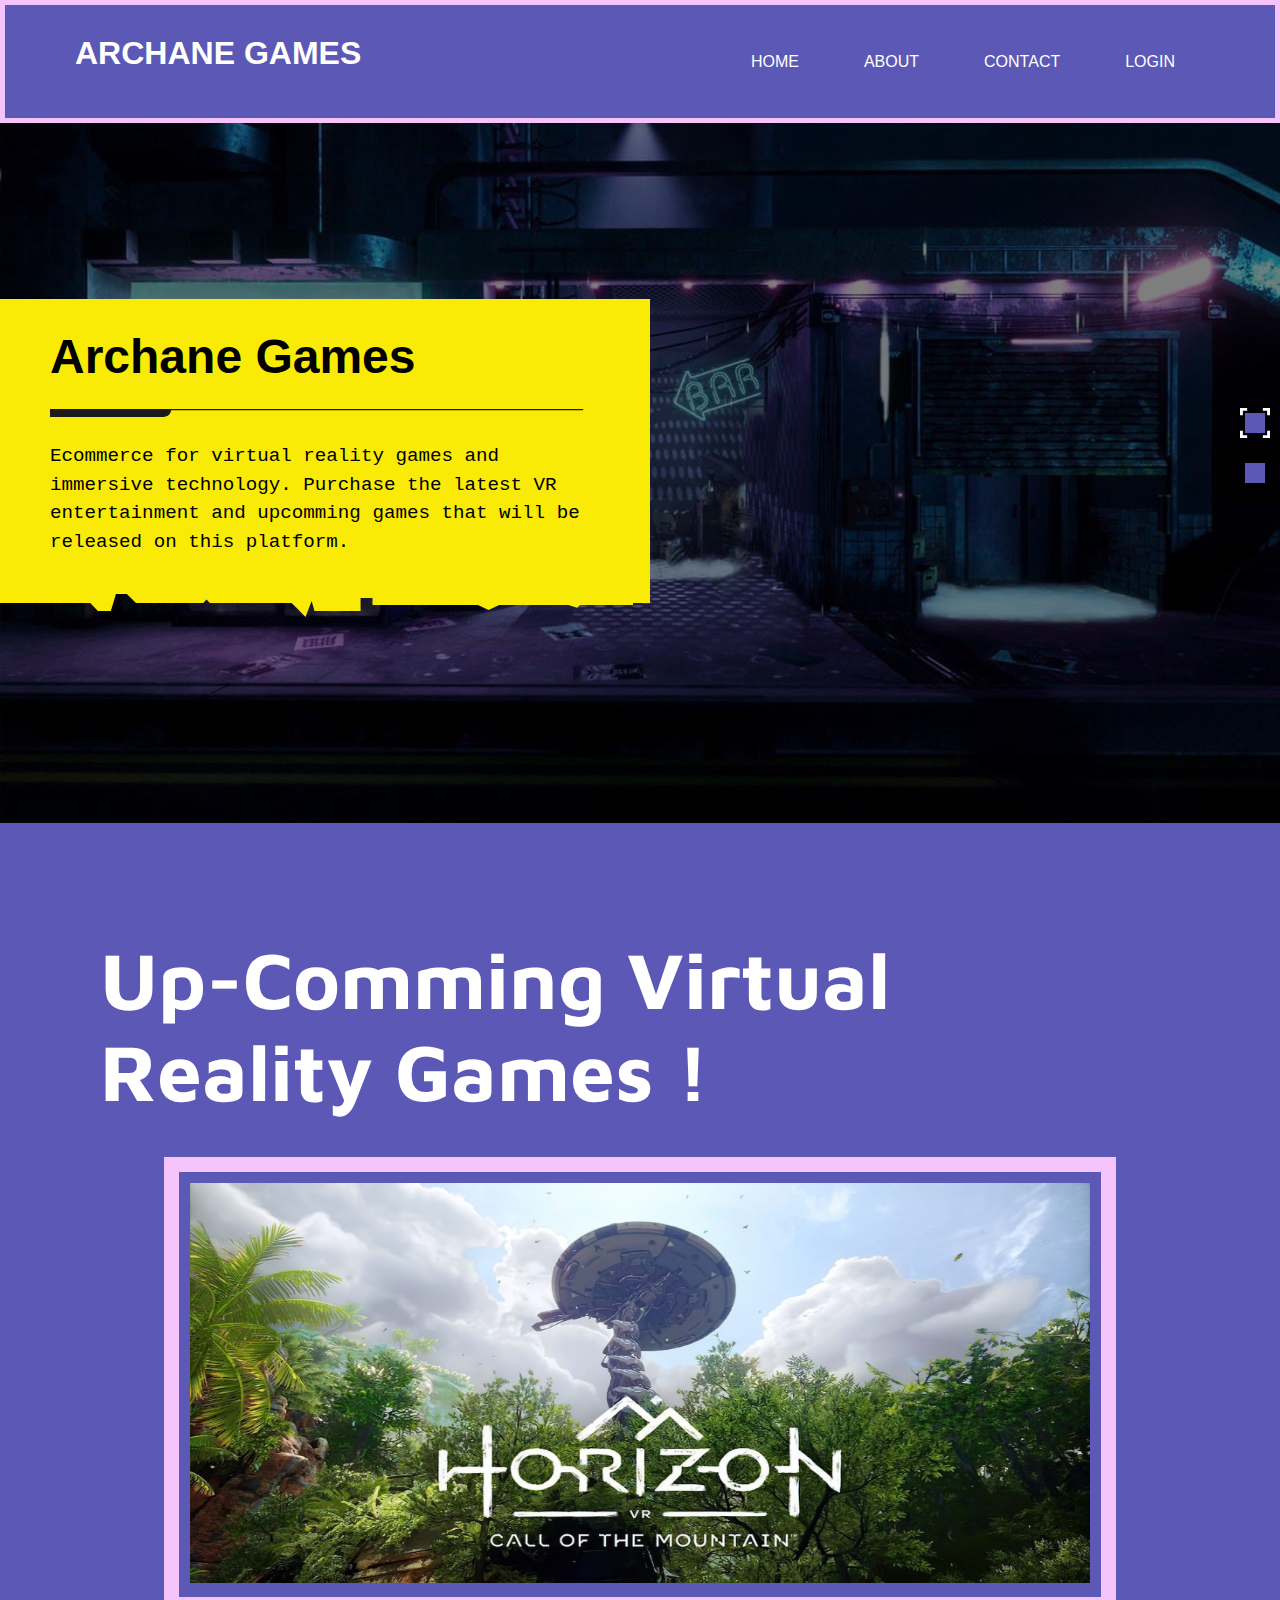
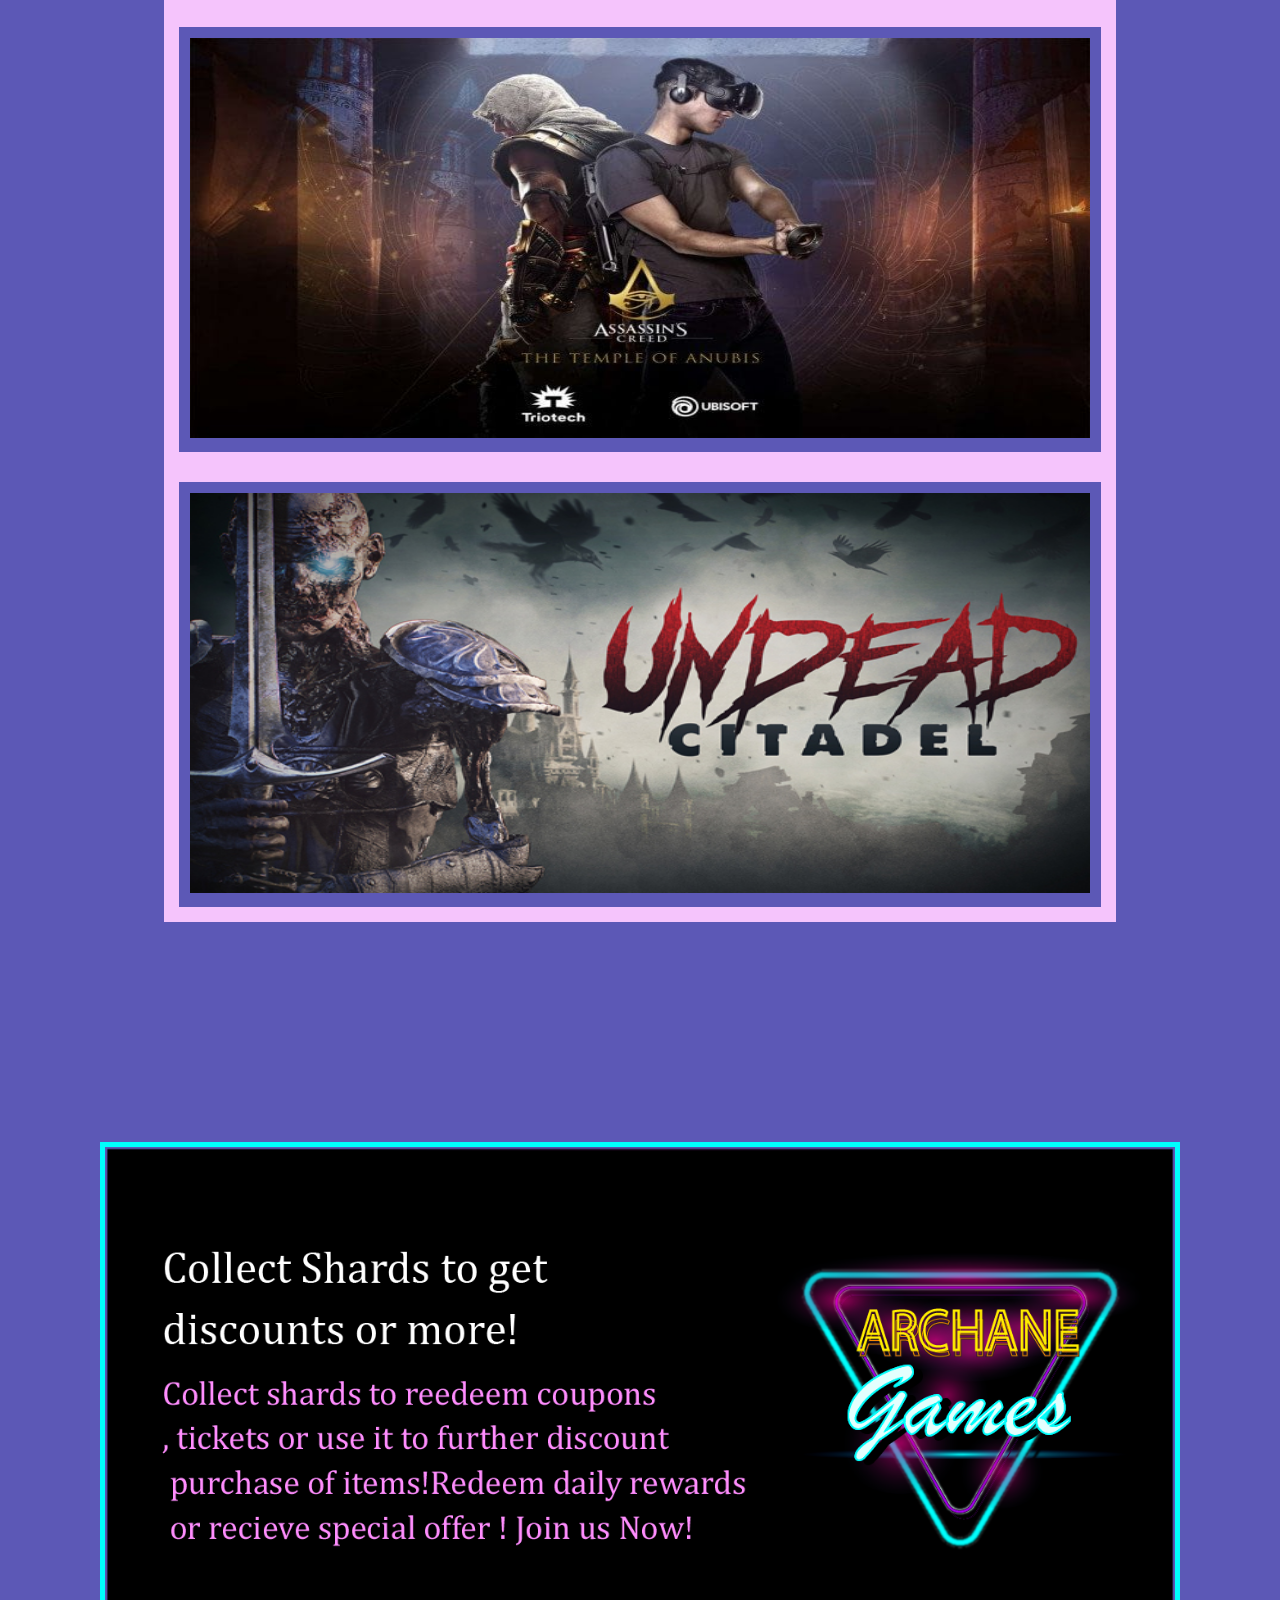
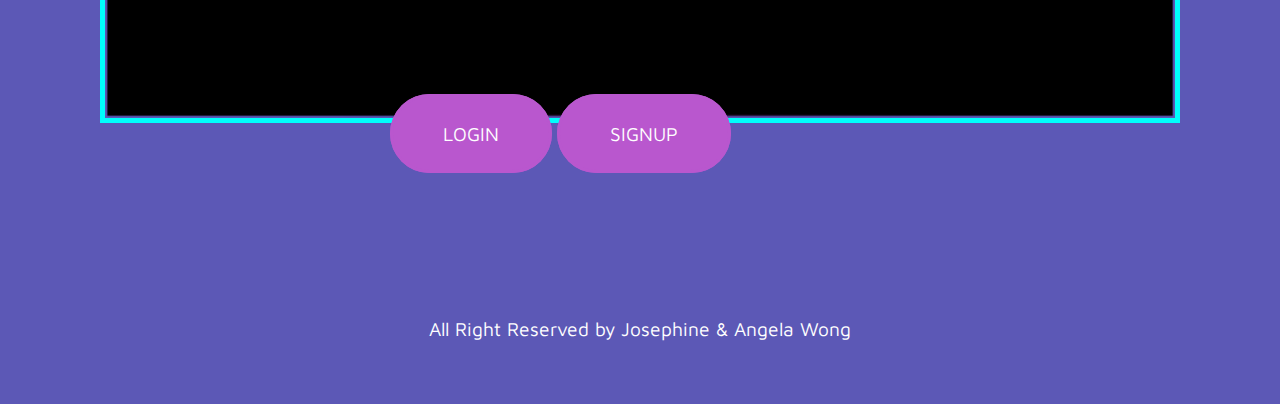
==== index.html @ 35a77e2e "rename contact" ====
<!DOCTYPE html>
<html lang="en">

<head>
    <meta charset="UTF-8">
    <meta name="viewport" content="width=device-width, initial-scale=1.0">
    <meta http-equiv="X-UA-Compatible" content="ie=edge">
    <title>Cyberpunk 2077 Slider</title>
    <link rel="stylesheet" href="style.css">
    <link href="https://fonts.googleapis.com/css2?family=Maven+Pro:wght@400;600&display=swap" rel="stylesheet">
    <link rel="preconnect" href="https://fonts.googleapis.com">
    <link rel="preconnect" href="https://fonts.gstatic.com" crossorigin>
    <link href="https://fonts.googleapis.com/css2?family=Anton&family=Bebas+Neue&display=swap" rel="stylesheet">

</head>

<header>
    <h2 class="text" data-text="Archane Games"><a href="#Home" ></a>Archane Games</h2>
    <nav>
        <ul>
            <li>
                <a href="index.html">Home</a>
            </li>
            <li>
                <a href="#cyberSlider">About</a>
            </li>
            <li>
                <a href="contact.html">Contact</a>
            </li>
            <li>
                <a href="Login.html">Login</a>
            </li>
            </ul>
    </nav>

</header>
<body>

    <main>

        <div id="cyberSlider" class="cyber-slider">
            <ul class="cyber-slider__wrapper">

                <li data-slideid="1" class="cyber-slider__slide active ">
                    <span class="cyber-slider__imgwrap">
                        <img class="slide-image" src="slide-1.jpg" style = "opacity:1;" alt="Slide 1">
                        <span class="glitch-area">

                        </span>
                    </span>

                    <div class="cyber-slider__content">
                        <!-- class glitching -->
                        <div class="cyber-slider__slidetext">
                        
                            <h3 class="heading-lg">Archane Games</h3>
                            
                            <p style = "font-family: 'VT323', monospace; ">Ecommerce for virtual reality games and immersive technology. Purchase the latest VR entertainment and upcomming games that will be released on this platform. </p>

                                



                        </div>
                    </div>
                </li>

                <li data-slideid="2" class="cyber-slider__slide ">
                    <span class="cyber-slider__imgwrap">
                        <img class="slide-image" src="slide-1.jpg" alt="Slide 2">
                        <span class="glitch-area">

                        </span>
                    </span>

                    <div class="cyber-slider__content">
                        <!-- class glitching -->
                        <div class="cyber-slider__slidetext">
                            <h3 class="heading-lg">Join Our Discord!</h3>
                            <p>Get the latest News from our  
                                Discord Channel! Win Vouchers,
                                Shards, Games or Prizes! 
                                Hurry up! First 100 Users to join 
                                our discord get 50 % off their
                                first purchase of  any VR Game!
                                https://discord.gg/GnZyR79a
                                </p>
                        </div>
                    </div>
                </li>


                    <div class="cyber-slider__content">
                        <!-- class glitching -->
                        <div class="cyber-slider__slidetext">
                            <h3 class="heading-lg">Slide 3</h3>
                            <p>Enter the massive open world of Night City, a place that sets new standards in terms of
                                visuals, complexity and depth.</p>
                        </div>
                    </div>
                </li>

            </ul>
            <ul class="cyber-slider__controls">
                <li data-slide="1" class="current"><a href="#" style="color: white"><span class="sr-only">Slide 1</span></a></li>
                <li data-slide="2"class="current2"><a href="#" style="color: white"  style="text-decoration: none;"><span class="sr-only">Slide 2</span></a></li>
            </ul>
        </div>




<section class="gallery-area" id="Gallery">

    <h3 class="section-title">Up-Comming Virtual Reality Games !</h3>
		<div class="flex-item">
			<div class="flex-img"> 
				<img src= "horizon.jpg" alt="">
      </div>
		</div>
    <div class="flex-item">
       <div class="flex-img">
        <img src= "creed.jpg" alt="">
		</div>
    </div>
    <div class="flex-item">
       <div class="flex-img">
        <img src= "undead.jpg" alt="">
      </div>
		</div>
</section>

<section class = "lpromo" id ="promo">
    <img src="Archane.png" alt="landscape">
    <div class="buttons">
    <div class="action_btn">
    <a class = "btn" href="Login.html">Login</a>
    <a class = "btn" href="Signup.html">Signup</a>
    </div>
    </div>

</section>

<footer>
	<p>All Right Reserved by Josephine & Angela Wong</p>
	</footer>
    </main>
    <script src="script.js">


</script>

</body>

</html>
---- style.css ----
@import "normalize.min.css";

img {
  max-width: 100%;
}

html {
  font-family: "Maven Pro", sans-serif;
  scroll-behavior: smooth;
}

* {
  margin: 0;
	padding: 0;
  box-sizing: border-box;
}

h1,
h2,
h3,
h4 {
  margin-bottom: 0.5em;
  margin-top: 0;
}

a {
	text-decoration: none;
	cursor: pointer;
	color: inherit;
}


/*header Section*/

header {
  top: 0;
  left: 0;
  z-index: 10;
  width: 100%;
  /* navigation header layout border design*/
  /*Flexboxes for positioning the navigation links*/
  display: -webkit-flex; /*Googlechrome*/
  display: -moz-flex; /*mozilla firefox*/
  display: -ms-flex; /*microsoft internet explorer*/
  display: -o-flex; /*opera*/
  display: flex; /* Display flebox a container that expands items to fill available free space or shrinks them to stop congestion*/
  justify-content: space-between;
  align-items: center;
  background-color: #5C58B6;
  color: black;
  padding: 30px 70px;
  animation: bordercolor 7s linear infinite;
  border: 5px solid #F5C4FC;

}



/*Archane Games Title Uppercase*/
header h2 {
  list-style: none;
  text-transform: uppercase;
  color: white;
  font-size: 2rem;
  font-family: "Orbitron", sans-serif;
  
}

/*navigation header link Design*/
/* navigation header design*/
header nav li {

  margin: 0 15px;
  text-transform: uppercase;
  display: inline-block;
  padding: 0 15px;
  color: white;
}

/*navigation header hover button design mouse hovering*/
header nav li a {
  /*Delay of mouse hovering*/
  transition: all 0.3s ease 0s;
  color: white;
  font-family: "Orbitron", sans-serif;
}


/*Delay of mouse hovering change to black*/
header nav li a:hover {
  color: #B957CE;
}

/*Media size change for larger devices for the header*/
@media (max-width: 1000px) {
  header {
    padding: 15px 50px;
  }
}

/*Media size change for smaller devices for the header*/
@media (max-width:  700px) {
  header {
    flex-direction: column;
  }
  header h2 {
    margin-bottom: 15px;
  }
  header nav li {
    margin: 0 8px;
  }
}

/*Glitch content*/

.cyber-slider{
  -webkit-background-size: cover;
  -moz-background-size: cover;
  -o-background-size: cover;
  background-size: cover;

}
p {
  line-height: 1.5;
}

.heading-lg {
  font-size: 2rem;
  font-family: "Orbitron", sans-serif;
}

.heading-lg:after {
  content: "";
  background: url("text-separator.svg");
  display: block;
  height: 10px;
  background-position: left;
  background-repeat: no-repeat;
  margin-top: 0.5em;
  display: block;
  width: 100%;
}

/* Single Slide */
.cyber-slider__content {
  opacity: 1;
}

.cyber-slider {
  background: black;
  position: relative;
  width: 100%;
  display: flex;
  align-items: center;
  min-height: 500px;
  padding: 30px 15px;
  -webkit-background-size: cover;
  -moz-background-size: cover;
  -o-background-size: cover;
  background-size: cover;
}

.cyber-slider__wrapper {
  list-style: none;
  padding: 0px;
  margin: 0px;
  width: 100%;
}

.cyber-slider__slide {
  position: absolute;
  height: 100%;
  display: flex;
  align-items: center;
  top: 0;
  left: 0;
  width: 100%;
  z-index: -1;
}

.cyber-slider__slide.active {
  z-index: 999;
}

.cyber-slider__slide.active:after {
  content: "";
  display: block;
  width: 100%;
  height: 100%;
  background: black;
  position: absolute;
  top: 0;
  left: 0;
  opacity: 0.5;
  transition: 0.1s;
  transform: translatex(0);
}

/* Img */
.cyber-slider__imgwrap {
  position: absolute;
  top: 0;
  left: 0;
  width: 100%;
  height: 100%;
  overflow: hidden;
}

.cyber-slider__imgwrap:after {
  content: "";
  display: block;
}

.cyber-slider__imgwrap img {
  object-fit: cover;
  height: 100%;
  width: 100%;
  transform: scale(1.5) translate(20%);
  transition: 0.1s;
}

.cyber-slider__slide.active:not(.glitching) .cyber-slider__imgwrap img {
  transform: scale(1);
}

/* Content */
.cyber-slider__content {
  position: relative;
  z-index: 1;
}

.cyber-slider__slidetext {
  max-width: 650px;
  background: #f9eb06;
  border-style: solid;
  border: 1px;
  border-color: rgb(255, 137, 0);
  width: auto;
  padding: 30px;
  position: relative;
  margin: 30px 15px 60px 15px; /* to compensate for the after element*/
}

.cyber-slider__slidetext:after {
  content: "";
  display: block;
  left: 0;
  bottom: -30px;
  height: 30px;
  width: 100%;
  background: url("bottom-separator.svg");
  background-position: 0 0px;
  position: absolute;
  max-width: 100%;
}

/* Controls */

/* Change Color*/

.cyber-slider__controls {
  position: absolute;
  z-index: 999;
  display: flex;
  list-style: none;
  padding: 0px;
  margin: 0px;
  bottom: 20px;
  left: 0;
  right: 0;
  margin: auto;
  justify-content: center;
}

.cyber-slider__controls a {
  display: block;
  width: 30px;
  height: 30px;
  margin: 10px;
  cursor: pointer;
  display: flex;
  justify-content: center;
  align-items: center;
  transition: 0.1s;
}

.cyber-slider__controls a::before {
  content: "";
  display: block;
  width: 20px;
  height: 20px;
  background:  #5C58B6;
}
.cyber-slider__controls a:hover {
  opacity: 0.8;
}

.cyber-slider__controls .current a {
  background: url("accent-active-bullet.svg");
  background-size: contain;
}

/* Glitch Animations */

.active .cyber-slider__slidetext:after {
  /* animation: glitch 5s linear 2s infinite alternate; */
  /* animation: glitch 5s infinite; */
  animation-name: glitch;
  animation-duration: 0.2s;
  animation-timing-function: linear;
  animation-delay: 0s;
  animation-iteration-count: 3;
  animation-direction: step-end;
  animation-timing-function: step-end;
}

.glitching .cyber-slider__imgwrap .glitch-area {
  position: absolute;
  left: 0;
  top: 0;
  width: 100%;
  height: 100%;
}

.glitching .cyber-slider__imgwrap .glitch-area img {
  position: absolute;
  top: 0;
  width: 100%;
  left: 0;
  z-index: 9999;
  height: 100px;
  animation: blink 0.3s infinite step-end;
}

.glitching .cyber-slider__imgwrap .glitch-area img:nth-child(1) {
  transform: translate(-20%, 90%) scale(1.3);
}

.glitching .cyber-slider__imgwrap .glitch-area img:nth-child(2) {
  transform: translate(10%, 500%) scale(1.3);
  animation-delay: 0.1s;
}

.cyber-slider__slide.active.glitching:after {
  background: rgba(255, 255, 255, 0.4) url(glitch-lines.svg);
  opacity: 1;
  transform: translatex(-10%);
  background-size: contain;
}

@keyframes blink {
  0%,
  100% {
    opacity: 1;
  }
  50% {
    opacity: 0;
  }
}

@keyframes glitch {
  0%,
  100% {
    background-position: 0 0px;
  }
  50% {
    background-position: 0 30px;
  }
}

@media (min-width: 400px) {
  .cyber-slider__slidetext {
    padding: 30px 50px;
    margin: 60px 30px 120px 0px;
  }
}

@media (min-width: 768px) {
  .heading-lg {
    font-size: 3rem;
  }

  p {
    font-size: 1.2rem;
  }
}

@media (min-width: 992px) {
  .heading-lg {
    font-size: 3rem;
  }

  .cyber-slider {
    min-height: 700px;
  }

  .cyber-slider__controls {
    flex-direction: column;
    right: 0;
    top: calc(50% - 75px);
    bottom: unset;
    left: unset;
  }
}

.content {
  color:  #5C58B6;
  font-family: "VT323", monospace;
}

/* section layout flex containers*/
section {
  display: -webkit-flex;
  display: -moz-flex;
  display: -ms-flex;
  display: -o-flex;
  display: flex;
  flex-direction: column;
  align-items: center;
  padding: 110px 100px;
}

.home-section {
  position: relative;
  background-color: #5C58B6;
}

/*Resize section layout */
@media (max-width: 1000px) {
  section {
    padding: 100px 50px;
  }
}
@media (max-width: 600px) {
  section {
    padding: 125px 30px;
  }
}

/* Shard reward section*/

.shard h5{
  color: #F5C4FC;
  font-size: 70px;
}

.checkin {
  padding: 15px 50px;
  background-color:#B957CE;
  color:white;
  padding: 25px 50px;
  text-transform: uppercase;
  text-decoration: none;
  border-style: solid;
  border-radius: 50px;


}

/*h3 Color Title section*/
.section-title{
  color:White;
  font-size: 80px;

}

body {
  margin: 0;
  padding: 0;
  height: 100vh;

}
.shard{
  background-color:#5C58B6;

}

#imageHolder {
  width: 200px;
  height: 200px;
  line-height: 50px;
}
#imageHolder img {
  max-width: 50%;
  max-height:50%;
  display: inline-block; /* Instead of display: block; */
  margin: 0 auto;
  vertical-align: middle;
}


@media screen and (max-width: 920px){
  .section-title{
    color:white;
    font-size: 30px;
    font-display: center;
  
  }
  body {
    background-size: cover;

}
}

#Gallery {
	background:#5C58B6;


}

.container {
			display: flex;
			width: 100%;
			background-color:#F5C4FC;
			flex-wrap: wrap;
			/*wrap flex items to a new row if not enough space */

		}

		/* flex item of 20% per item */
		.flex-item {
			padding: 1%;
			flex-grow: 1;
			flex-basis: 20%;
			/* 20% for borders*/

			display: flex;
			flex-direction: column;
			/* so child elements can use flexbox stuff too! */
			/* switching on borders will force the 5th flex item to move down*/
			border: 15px solid #F5C4FC;

		}

		.flex-img img {
			max-width: 100%;
      width: 900px;
      height:400px  ;
		}
    
  /* Resize image to fit iphone x*/ 
		@media (max-width: 920px) {

      .flex-img img {
        max-width: 100%;
        width: 500px;
        height:200px  ;
      }
      .flex-img:hover{
        opacity: .5;
        transition:.9s;
      }
    }

		.flex-info {
			margin-top: auto;
		}

   

		@media (max-width: 920px) {
			.flex-item {
				flex: 1 21%;
        flex-grow:0;
        flex-basis: 45%;
 
			}
      /* This is a flex shorthand */
      /* we set 
        flex-grow: 1; 
        flex-basis: 21%;
        Flex shorthand: https://developer.mozilla.org/en-US/docs/Web/CSS/flex
        Understand flex grow: https://developer.mozilla.org/en-US/docs/Web/CSS/flex-grow
      */
		}
    
    
  .flex-img:hover{
  opacity: .5;
  transition:.9s;
}

.lpromo {
  background-color:#5C58B6;
  display: flex;
  justify-content: center;
  align-items: center;
  overflow: hidden


}
.lpromo img {
  border: 5px solid rgb(0, 255, 253);
  flex-shrink: 0;
  min-width: 100%;
  min-height: 100%

}

.btn {
  padding: 15px 50px;
  background-color:#B957CE;
  color: white;
  padding: 25px 50px;
  text-transform: uppercase;
  text-decoration: none;
  border-style: solid;
  border-radius: 50px;
  border-color: #B957CE;
  font-size: larger;
  font-style: bold;
  
}

.buttons {
  width: 960px;
  margin: 0 auto;
  position: relative;


}
  .action_btn {
  width: 500px;
  margin: 0 auto;
}

.Voucher{

background-color: #5C58B6;

}


footer {
  display: -webkit-flex;
  display: -moz-flex;
  display: -ms-flex;
  display: -o-flex;
  display: flex;
  flex-direction: column;
  align-items: center;
  text-align: center;
  color: #fff;
  background-color: #5C58B6;
  padding: 60px 0;


}
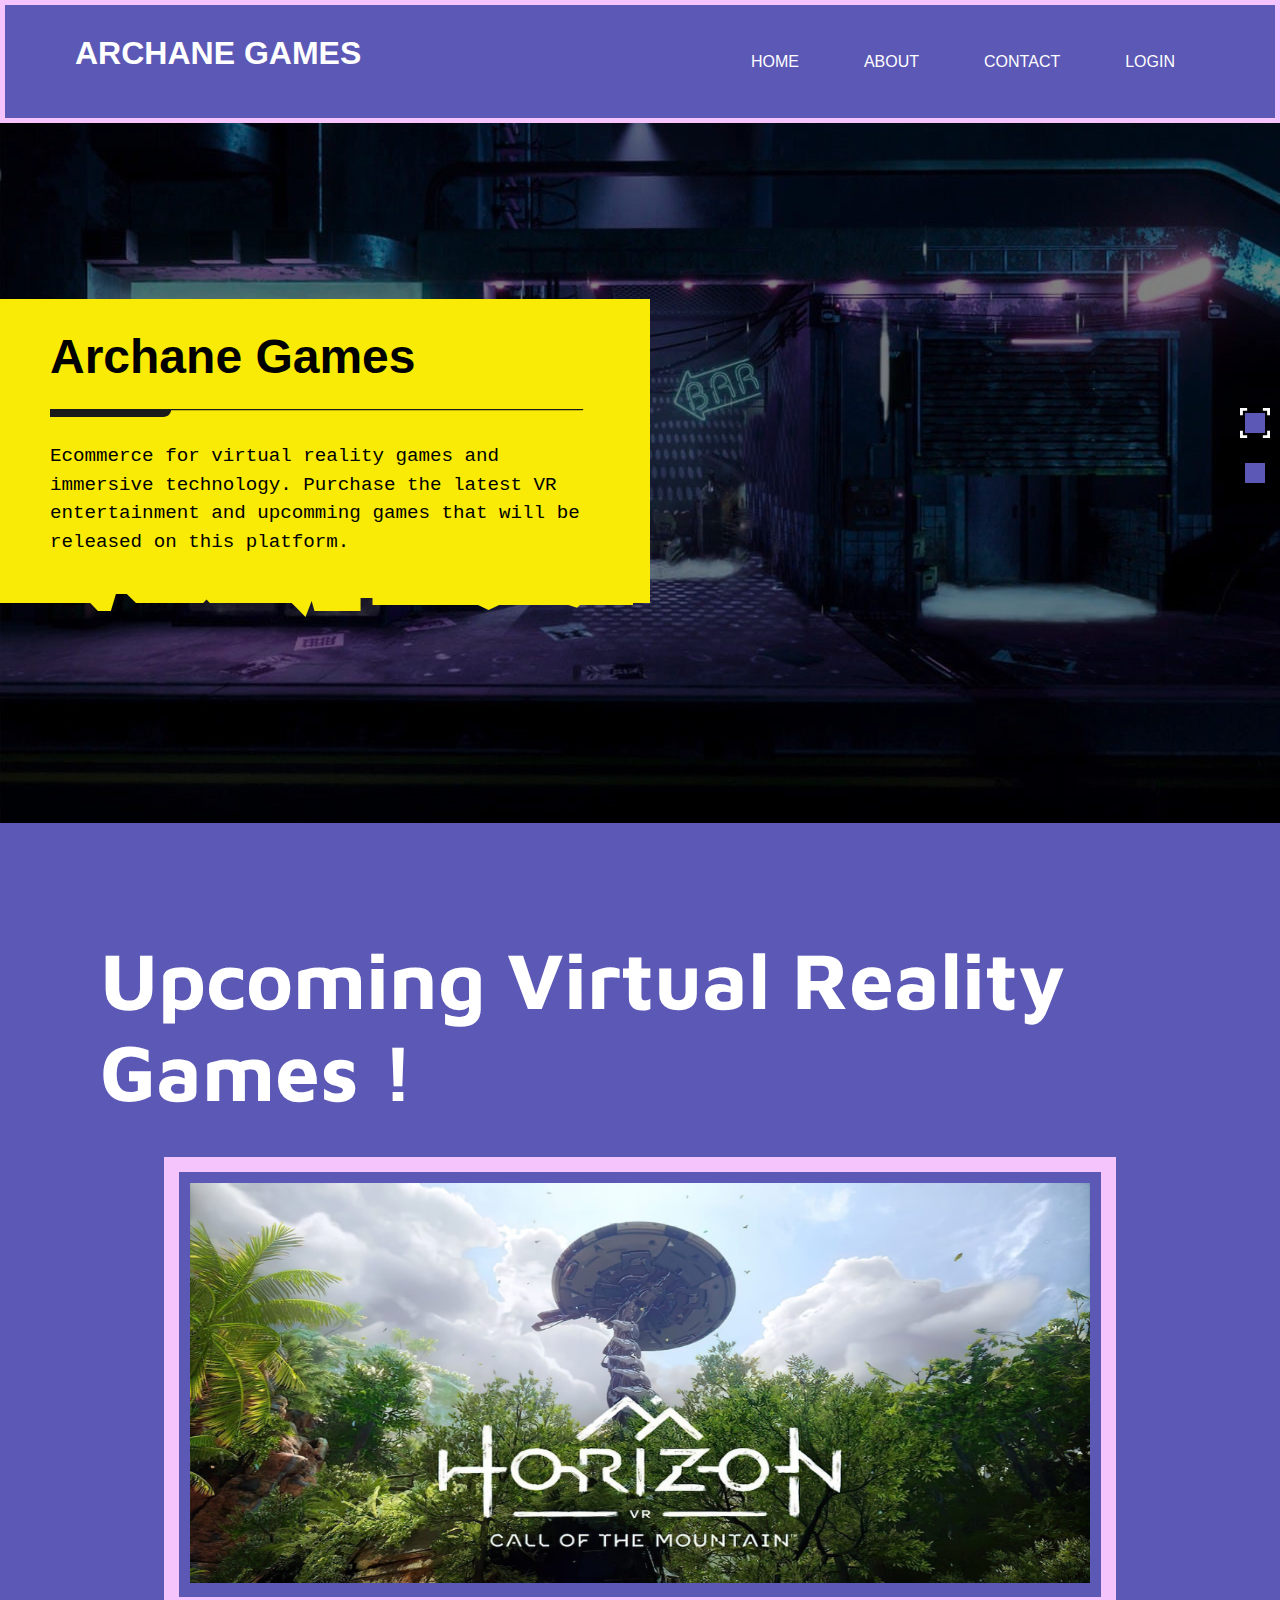
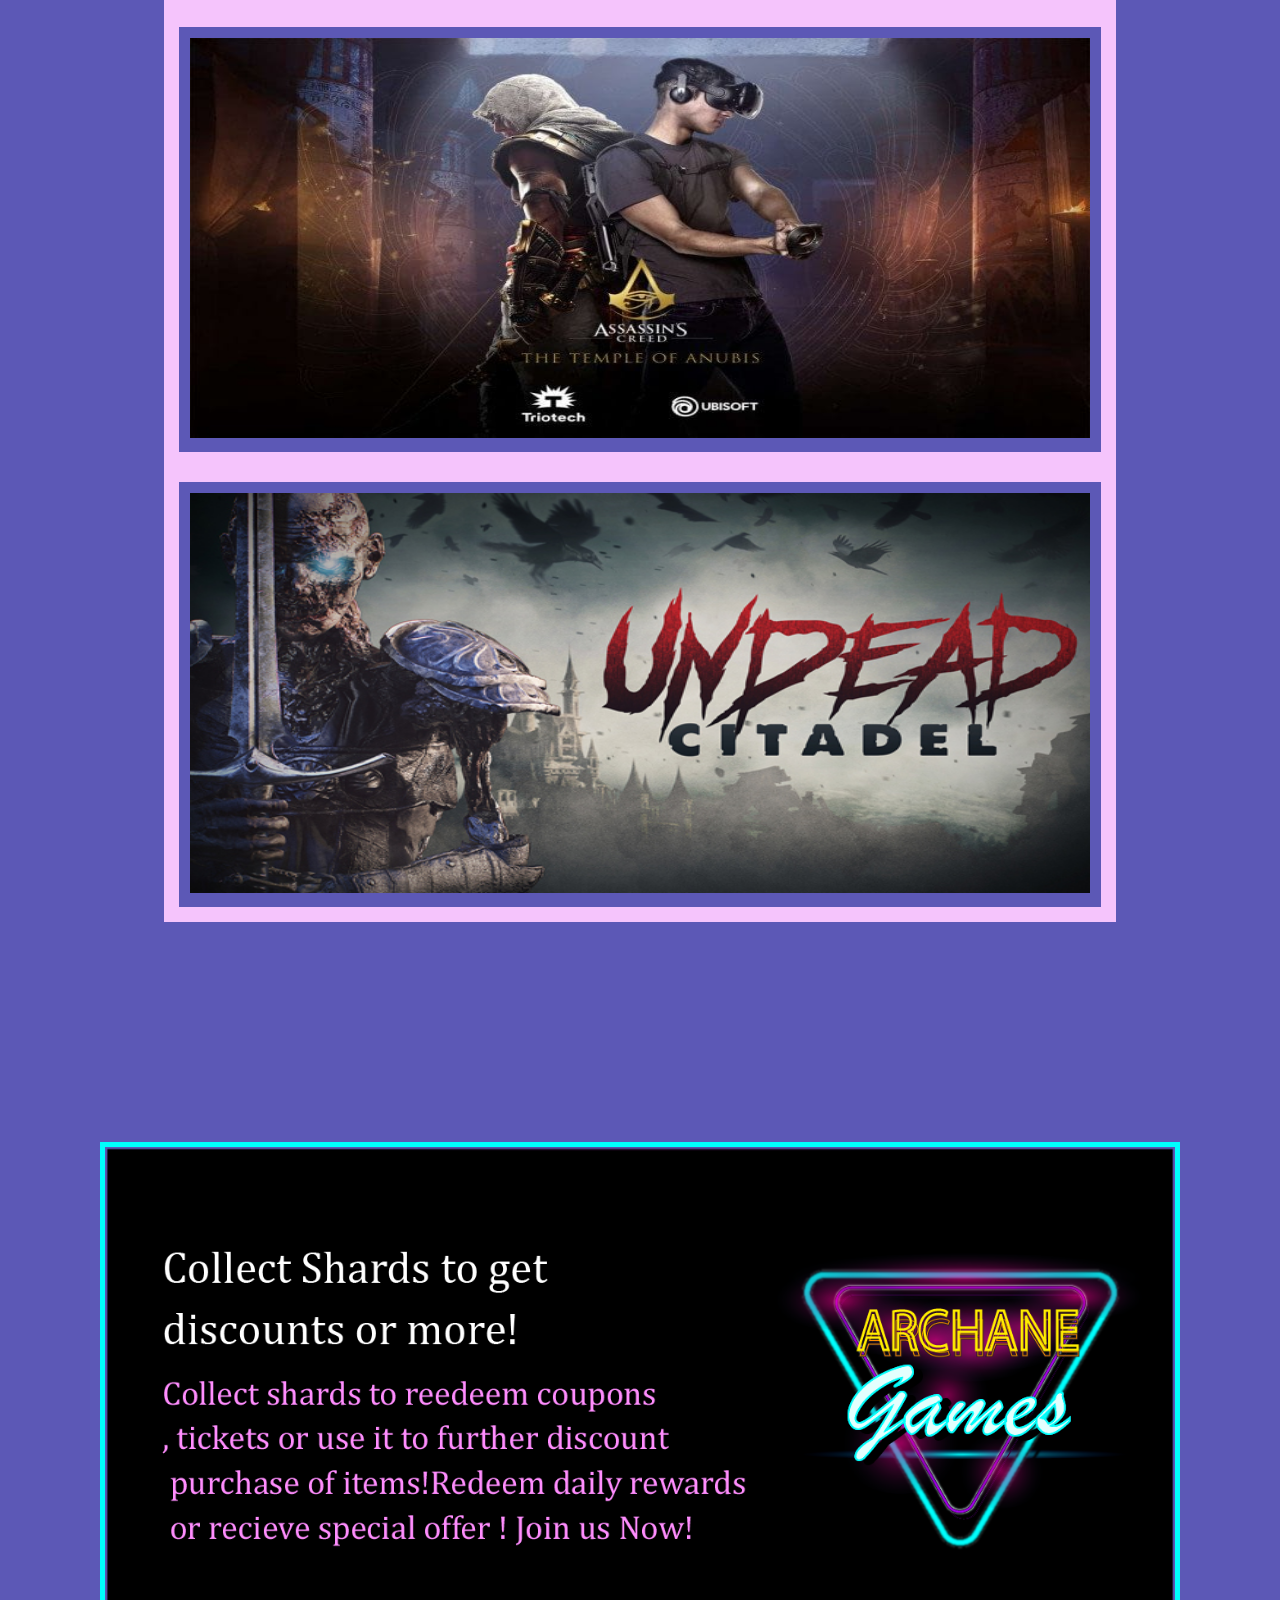
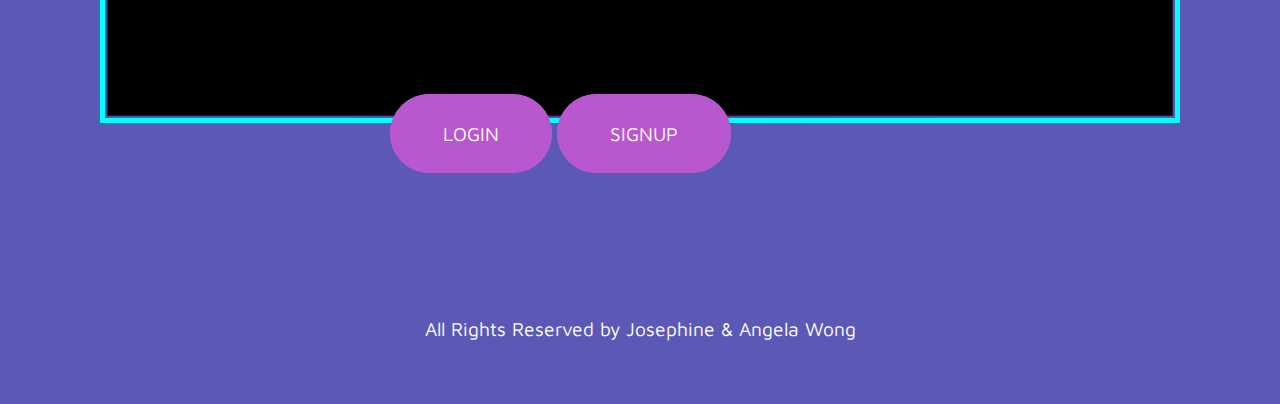
==== commit 3d4a5bba: "Change spelling error" ====
--- a/index.html
+++ b/index.html
@@ -112,7 +112,7 @@
 
 <section class="gallery-area" id="Gallery">
 
-    <h3 class="section-title">Up-Comming Virtual Reality Games !</h3>
+    <h3 class="section-title">Upcoming Virtual Reality Games !</h3>
 		<div class="flex-item">
 			<div class="flex-img"> 
 				<img src= "horizon.jpg" alt="">
@@ -142,7 +142,7 @@
 </section>
 
 <footer>
-	<p>All Right Reserved by Josephine & Angela Wong</p>
+	<p>All Rights Reserved by Josephine & Angela Wong</p>
 	</footer>
     </main>
     <script src="script.js">
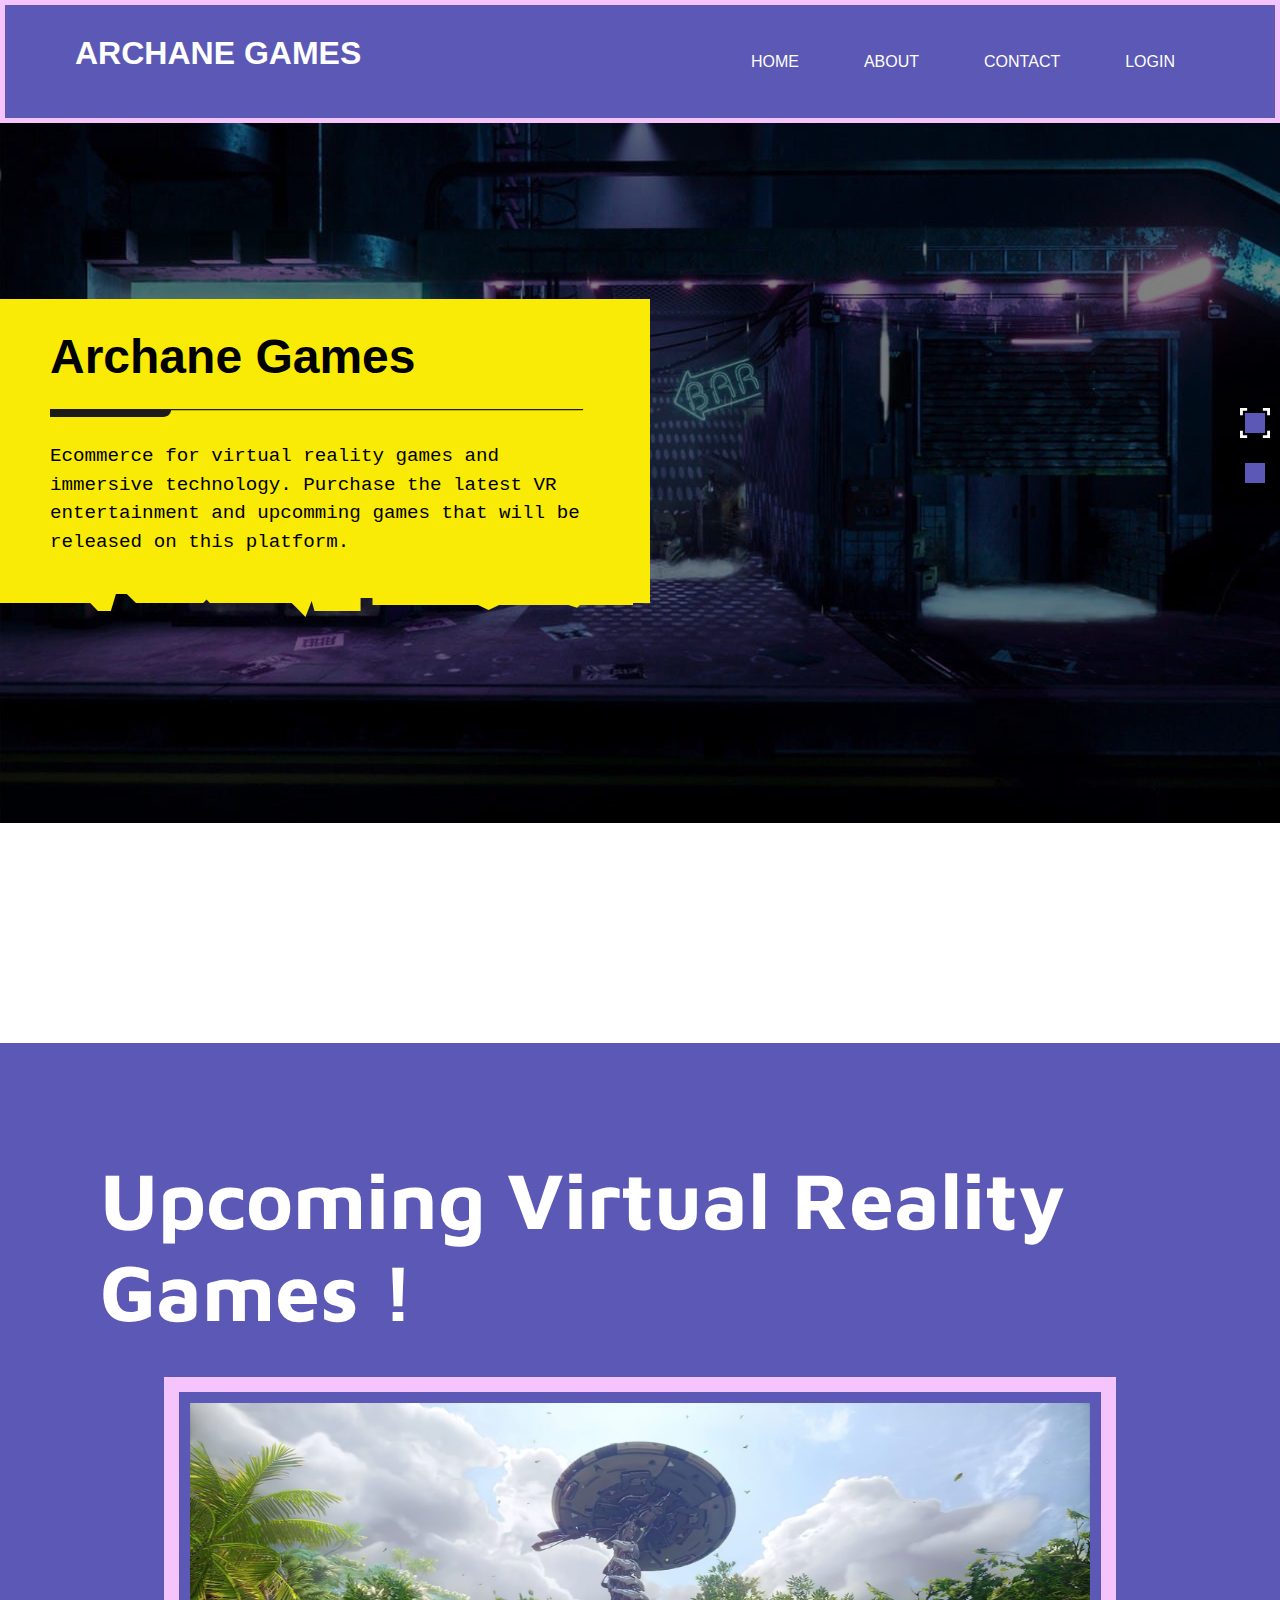
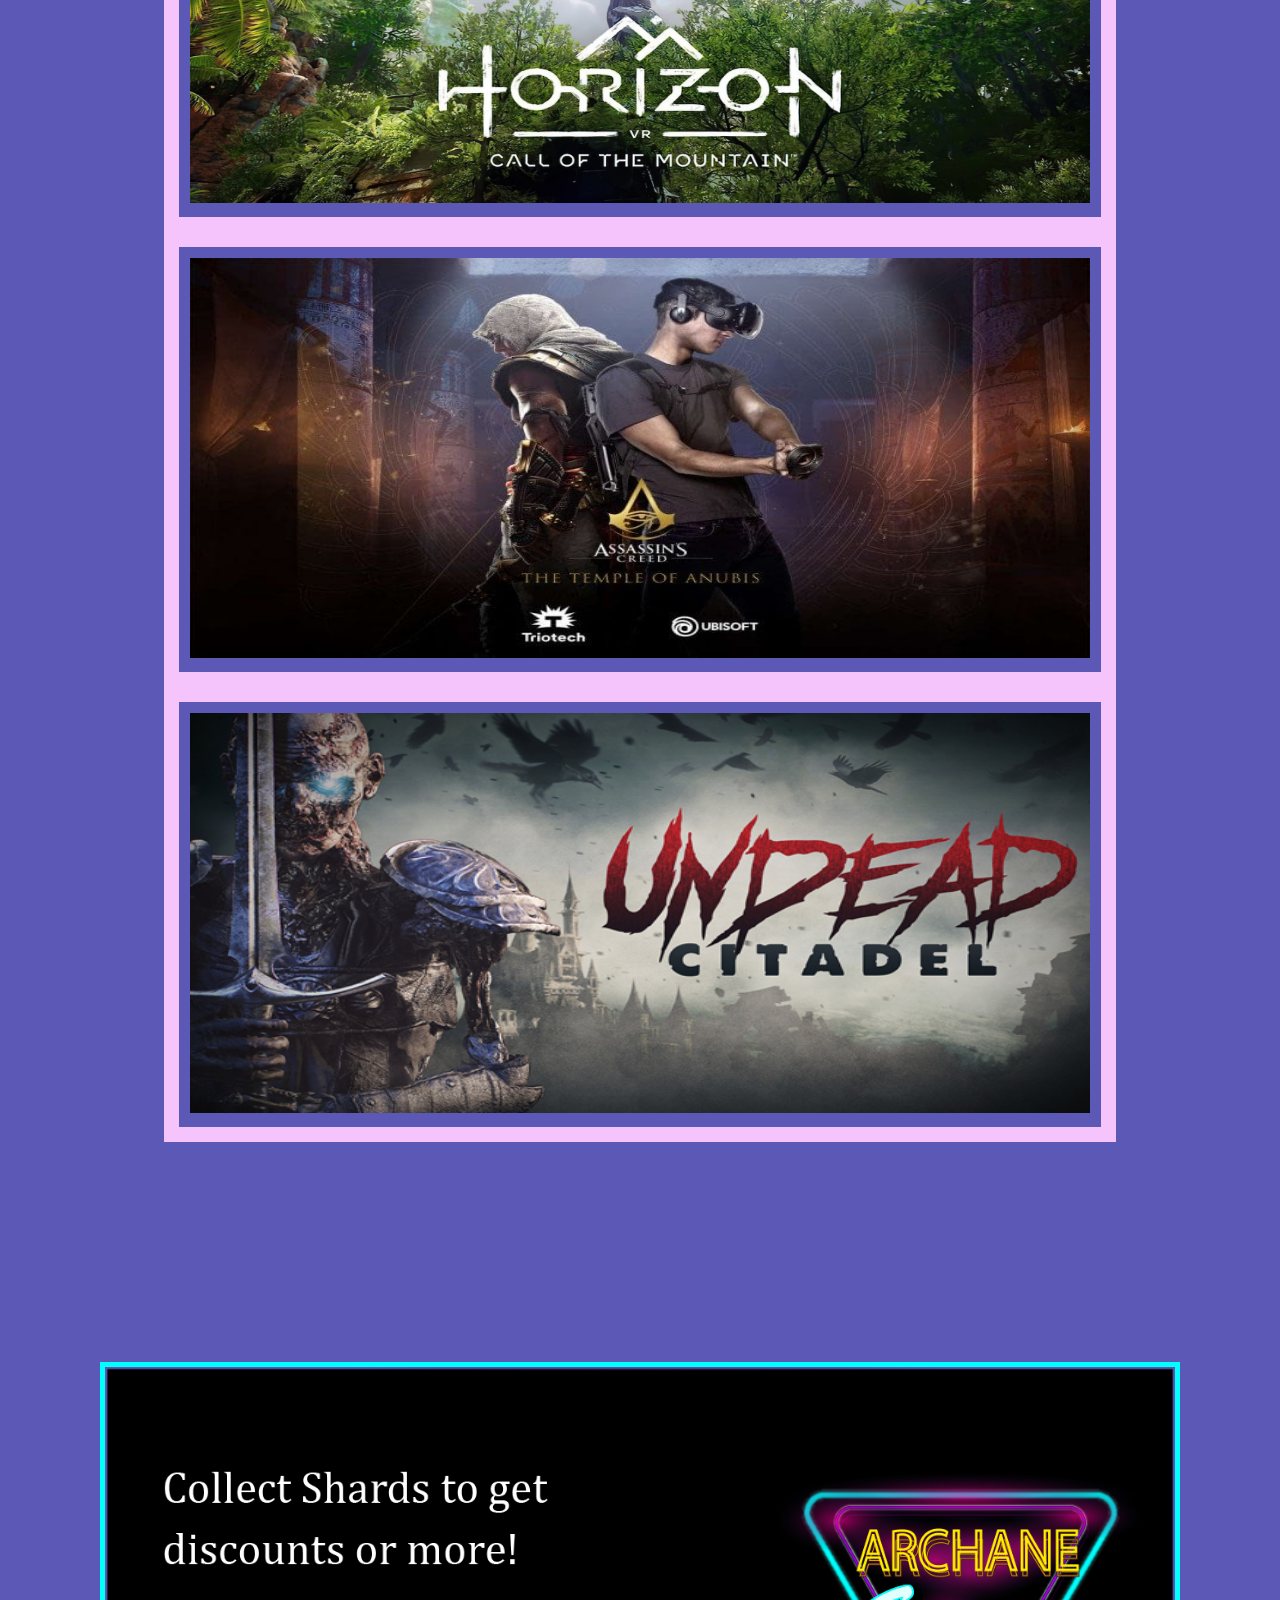
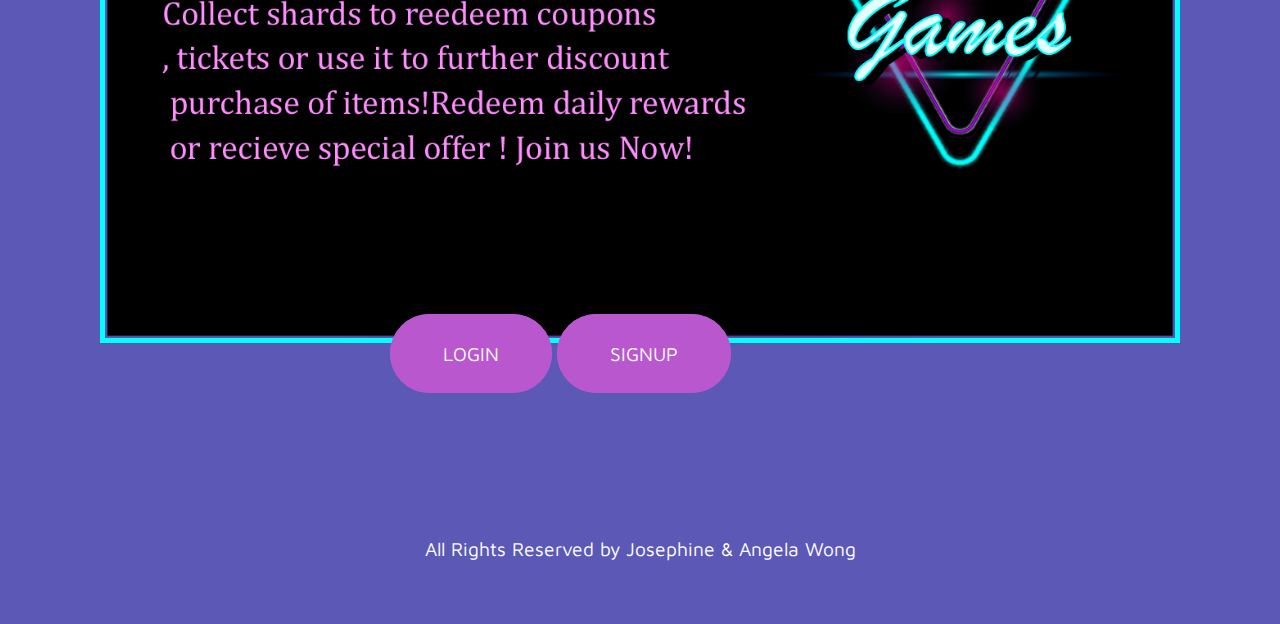
==== commit 290578d2: "Video mp4" ====
--- a/index.html
+++ b/index.html
@@ -108,6 +108,10 @@
         </div>
 
 
+<section class = "video" width="1280" height = "720" controls>
+<source src = "vrheadset.mp4" type = "vrheadset/mp4">
+<source src = "vrcontroller.mp4" type = "vrcontroller/mp4">
+</section>
 
 
 <section class="gallery-area" id="Gallery">
--- a/style.css
+++ b/style.css
@@ -598,6 +598,7 @@
 }
 
 .btn {
+  flex-shrink: 0;
   padding: 15px 50px;
   background-color:#B957CE;
   color: white;
@@ -613,6 +614,7 @@
 }
 
 .buttons {
+  flex-shrink: 0;
   width: 960px;
   margin: 0 auto;
   position: relative;
@@ -620,6 +622,7 @@
 
 }
   .action_btn {
+   flex-shrink: 0;  
   width: 500px;
   margin: 0 auto;
 }
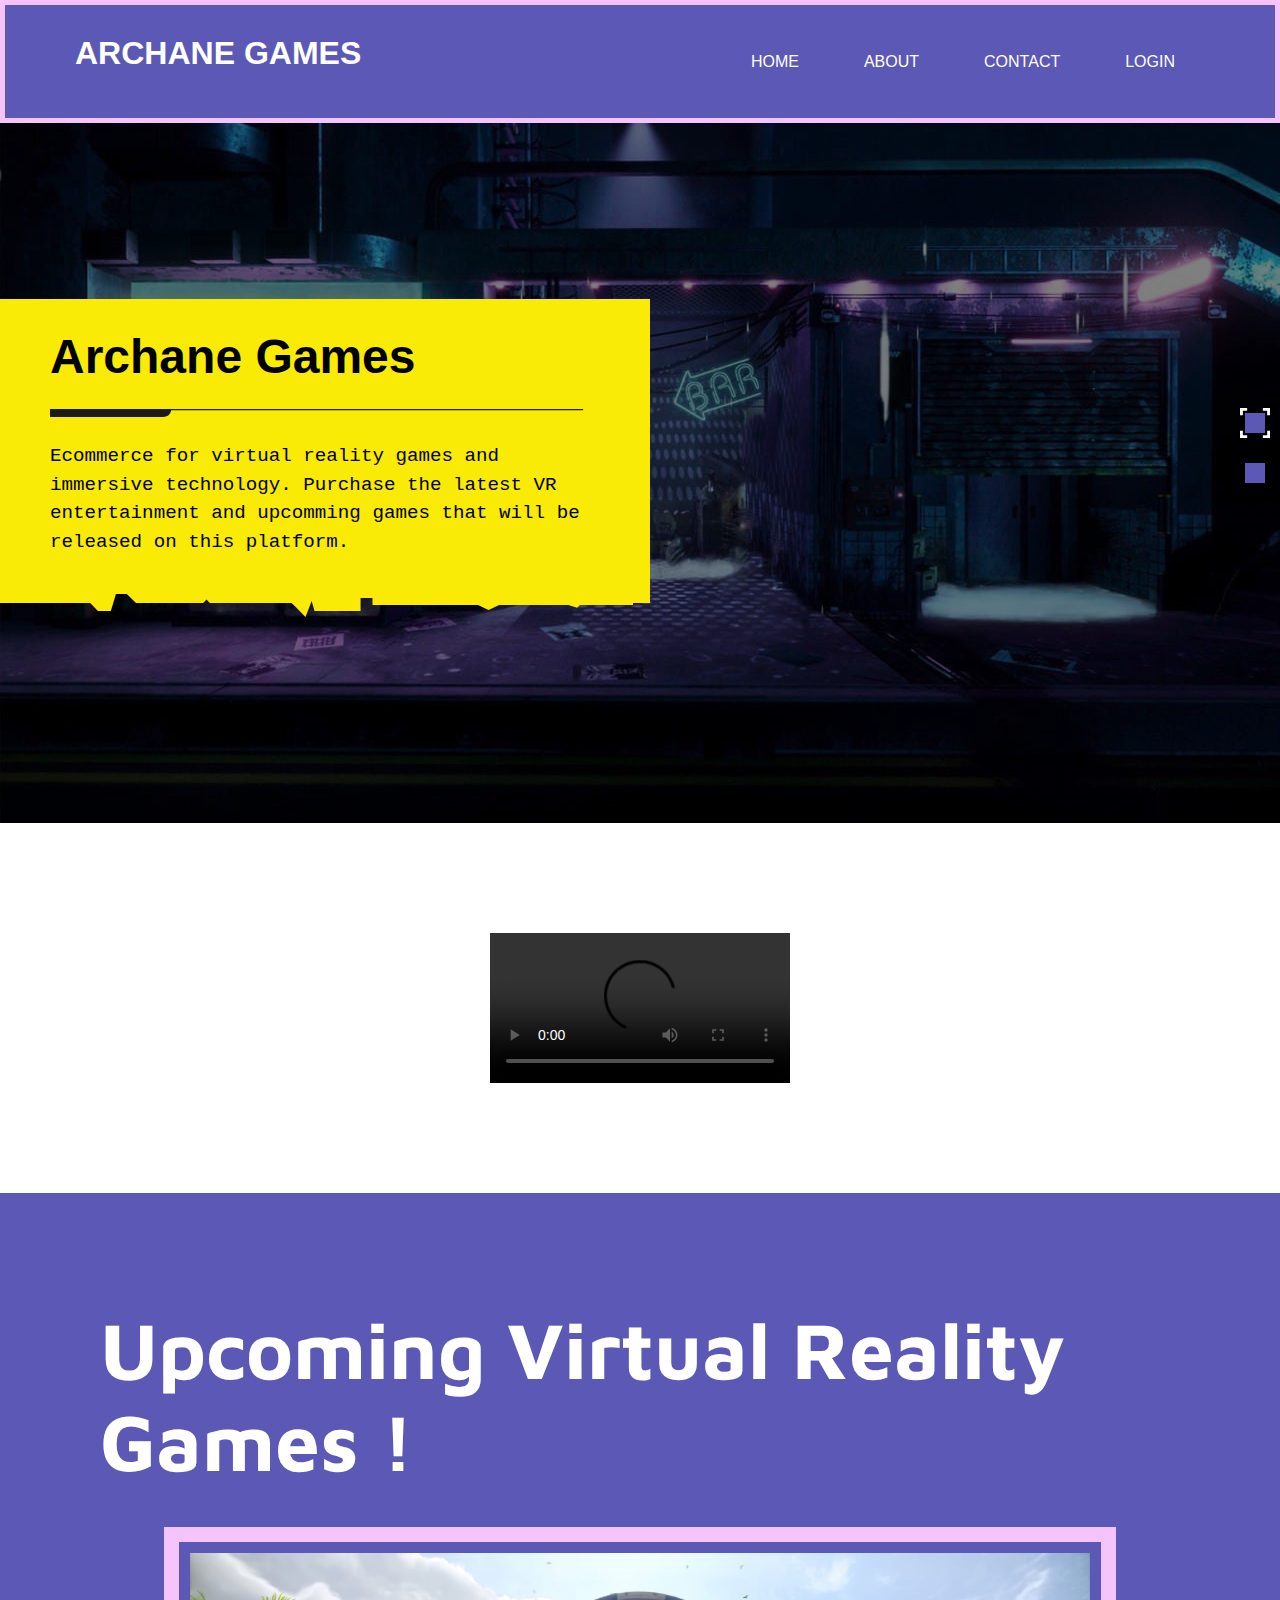
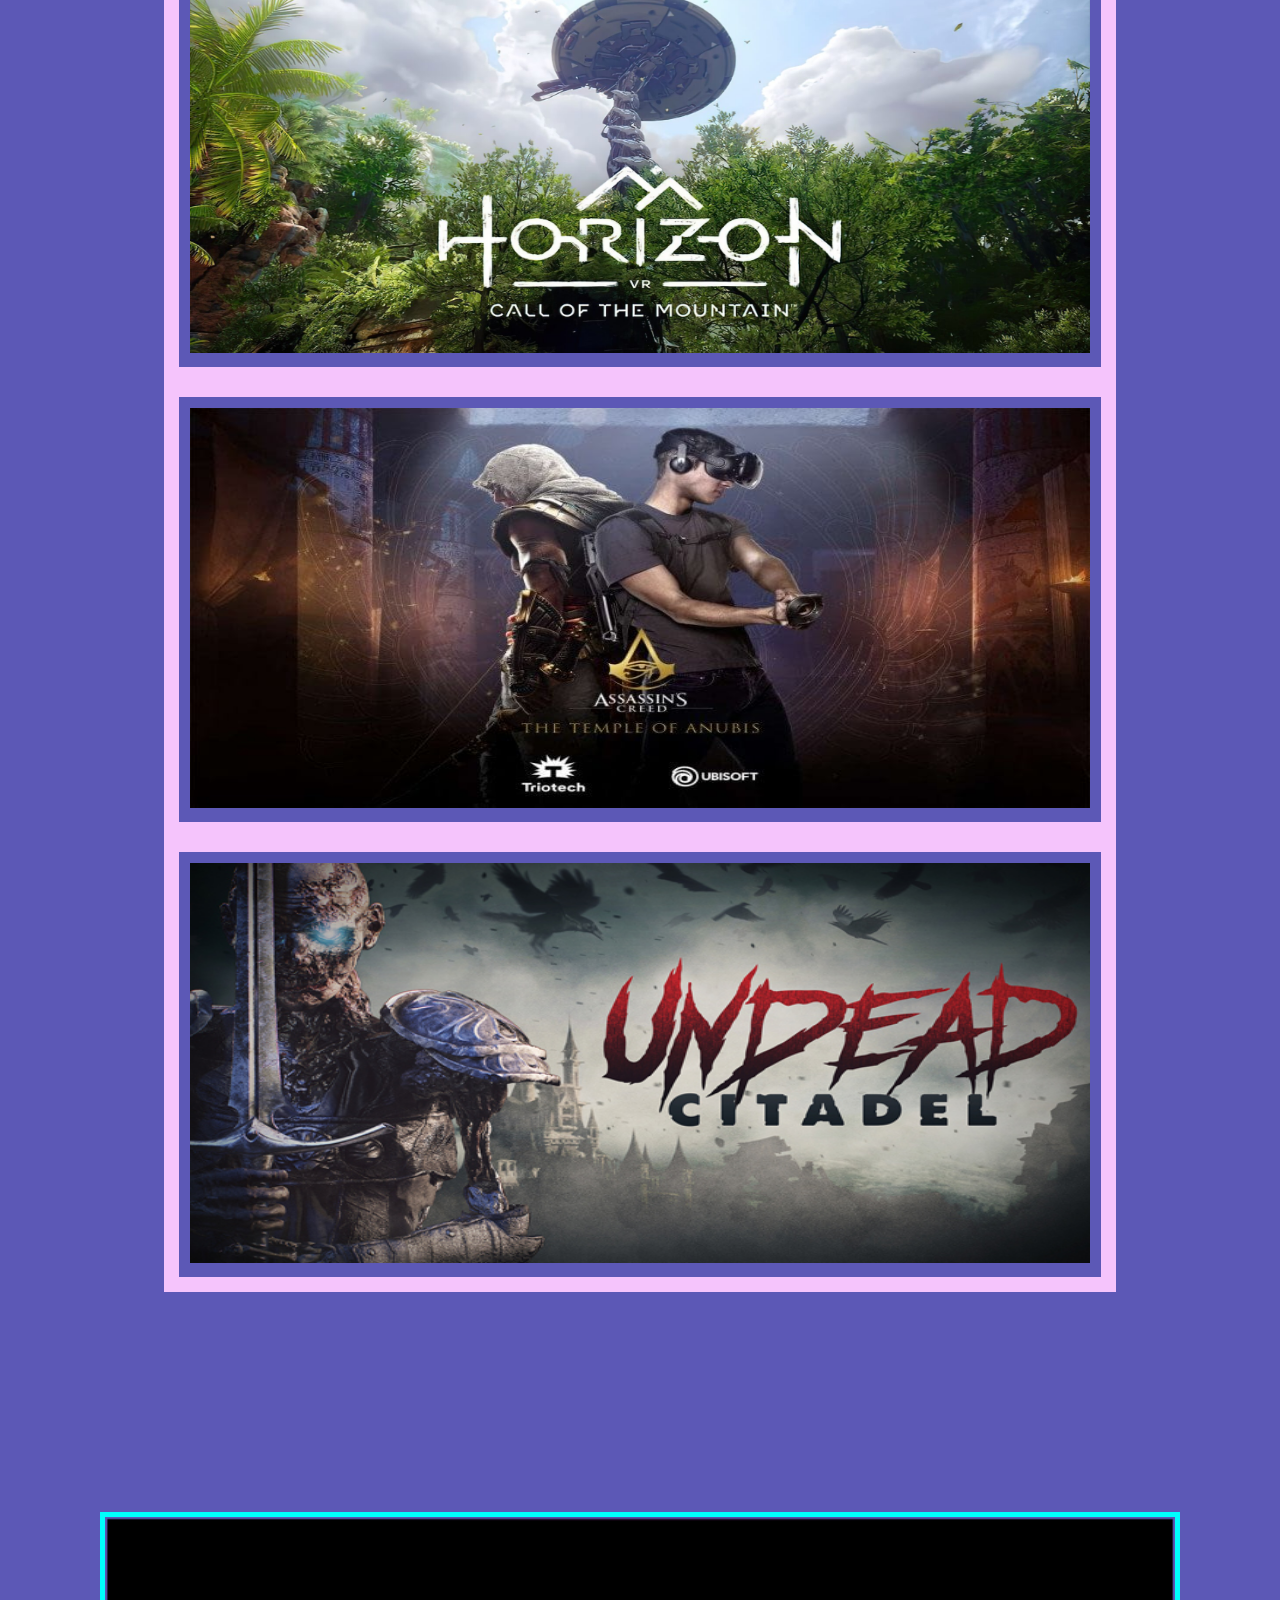
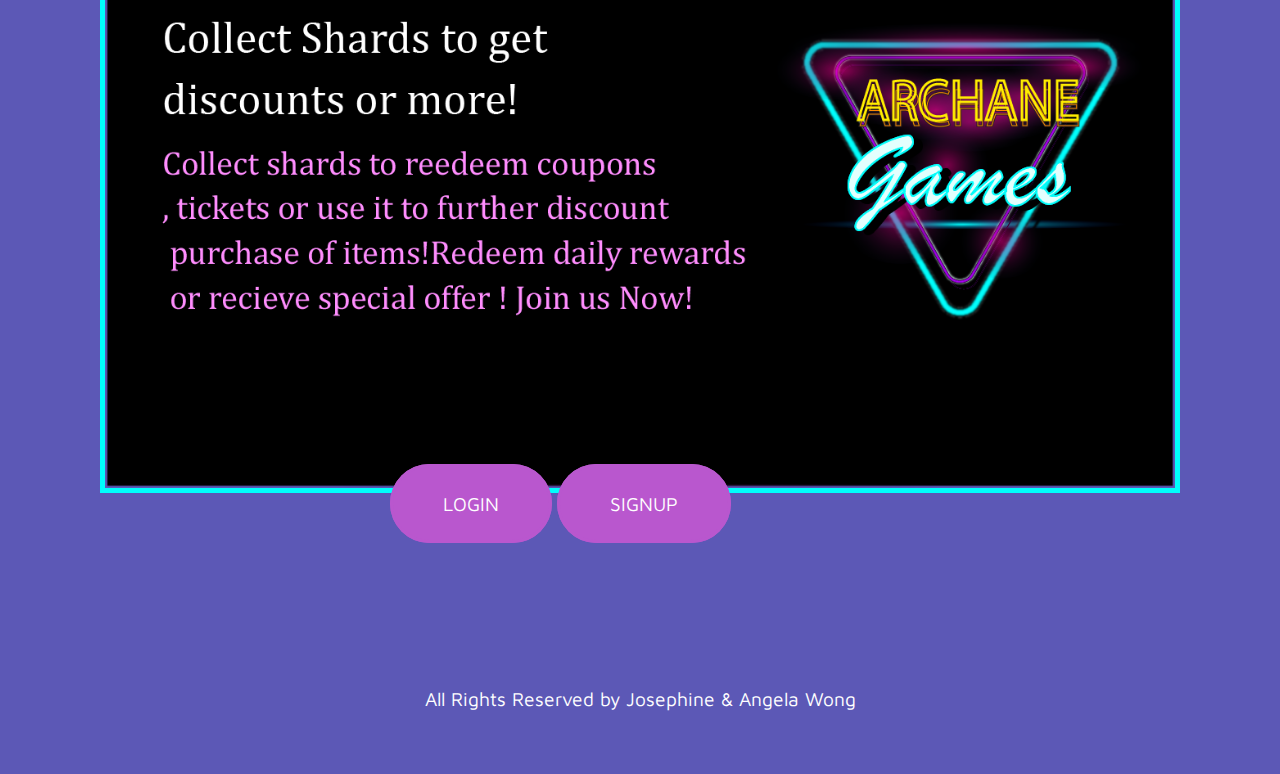
==== commit 85254ee7: "video controls" ====
--- a/index.html
+++ b/index.html
@@ -108,9 +108,11 @@
         </div>
 
 
-<section class = "video" width="1280" height = "720" controls>
+<section class = "video" controls>
+<video controls>	
 <source src = "vrheadset.mp4" type = "vrheadset/mp4">
 <source src = "vrcontroller.mp4" type = "vrcontroller/mp4">
+</video>	
 </section>
 
 
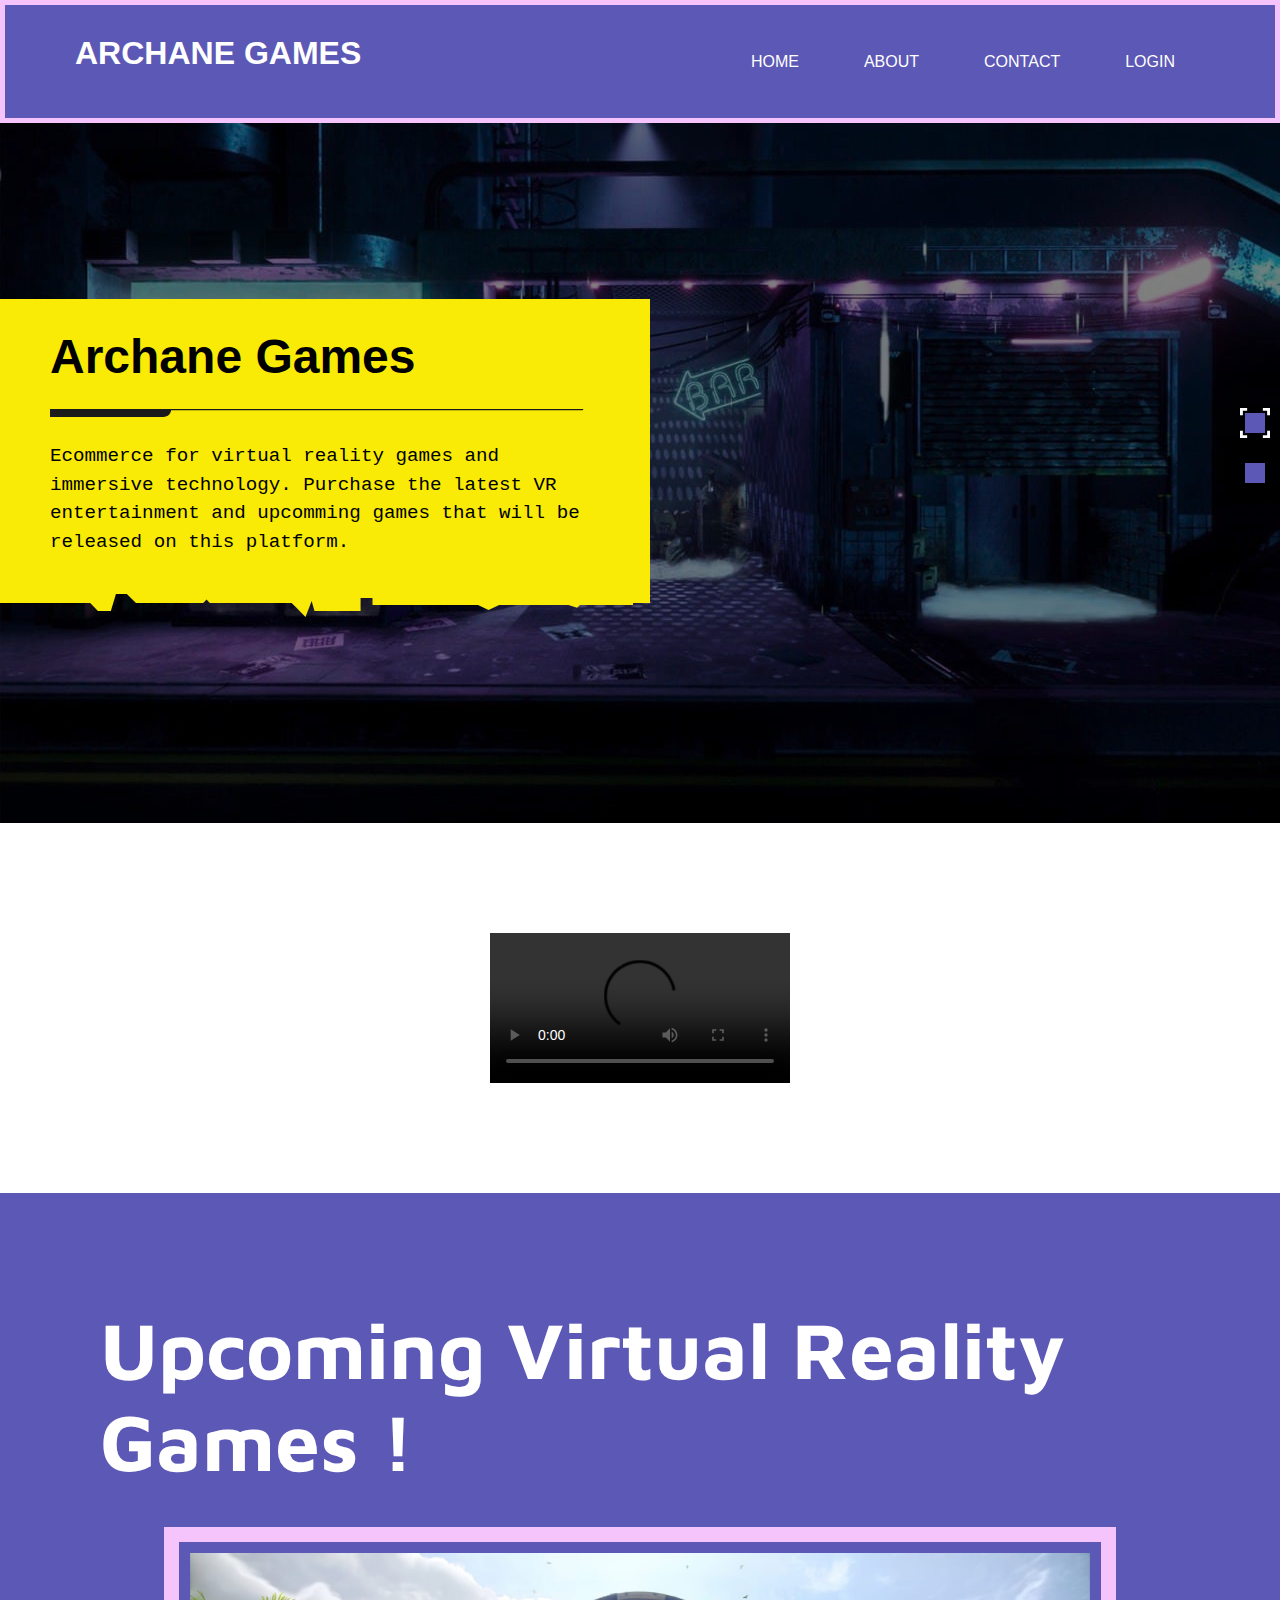
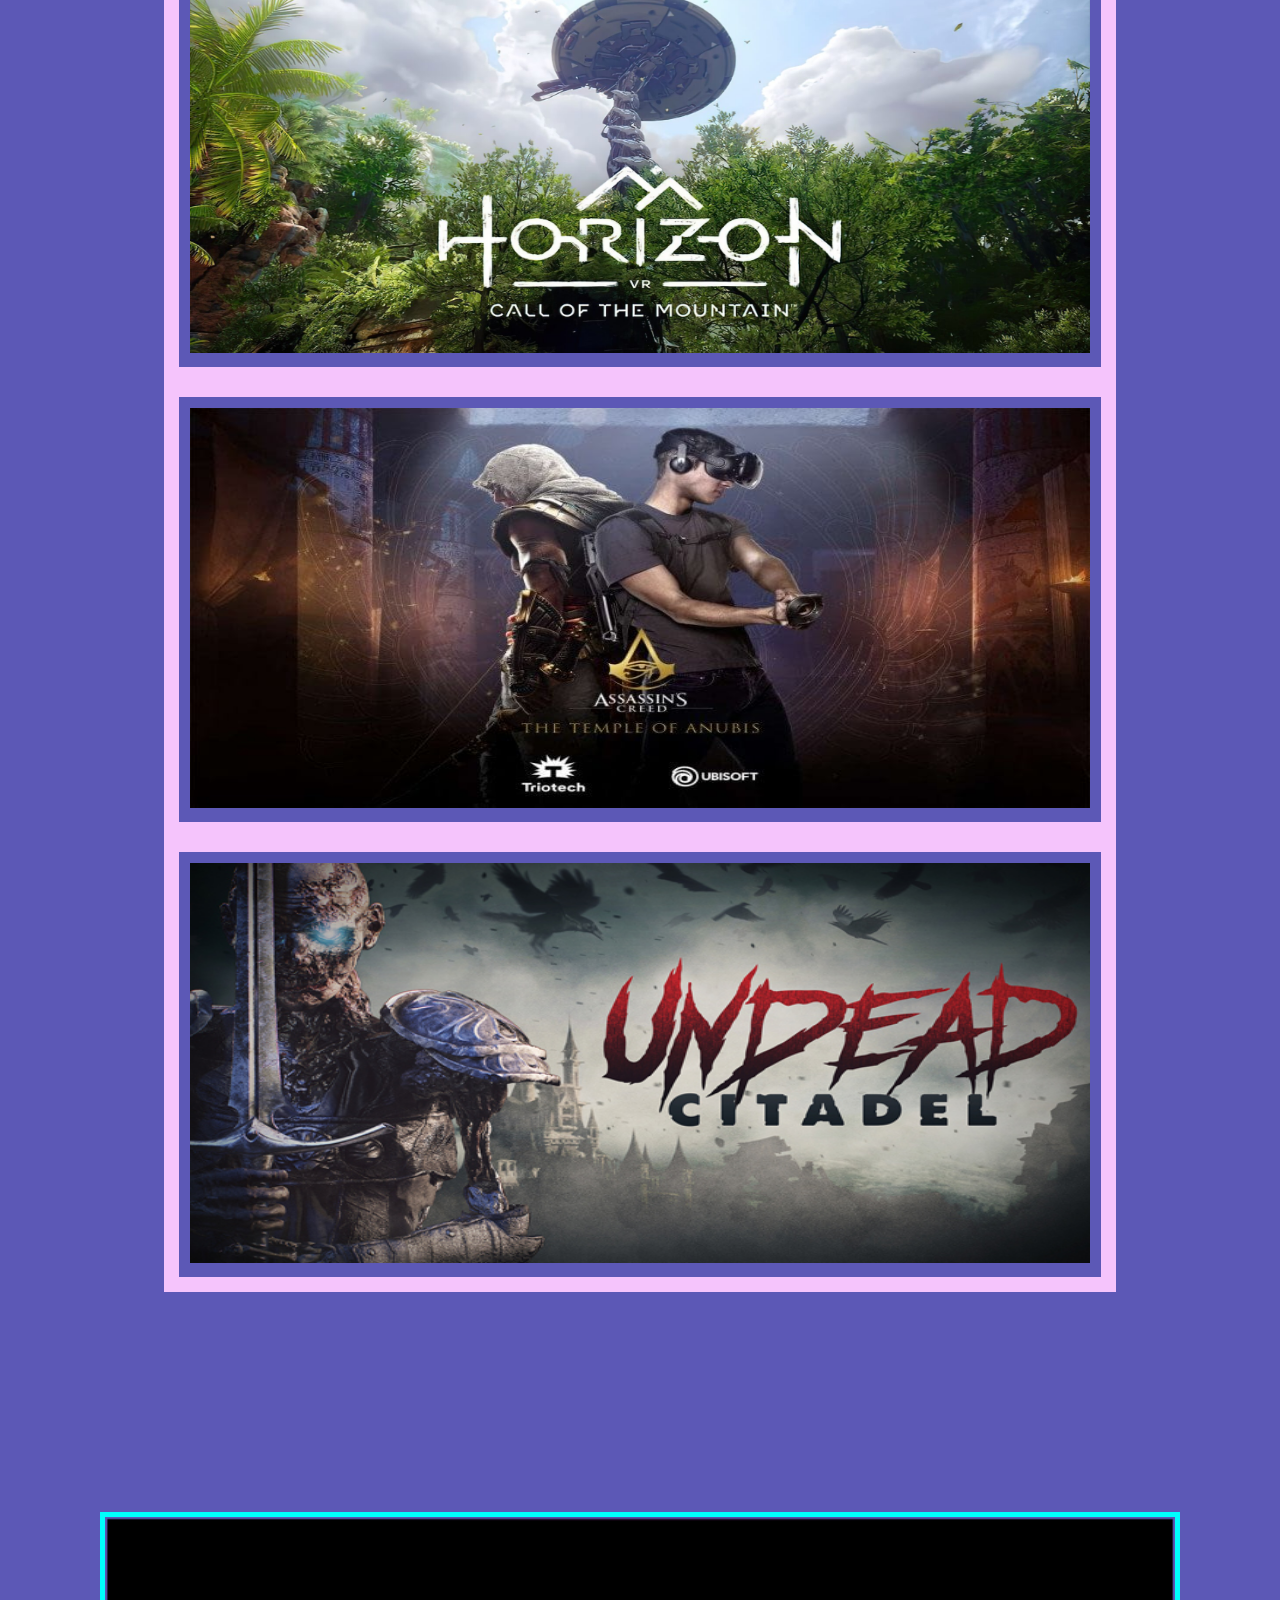
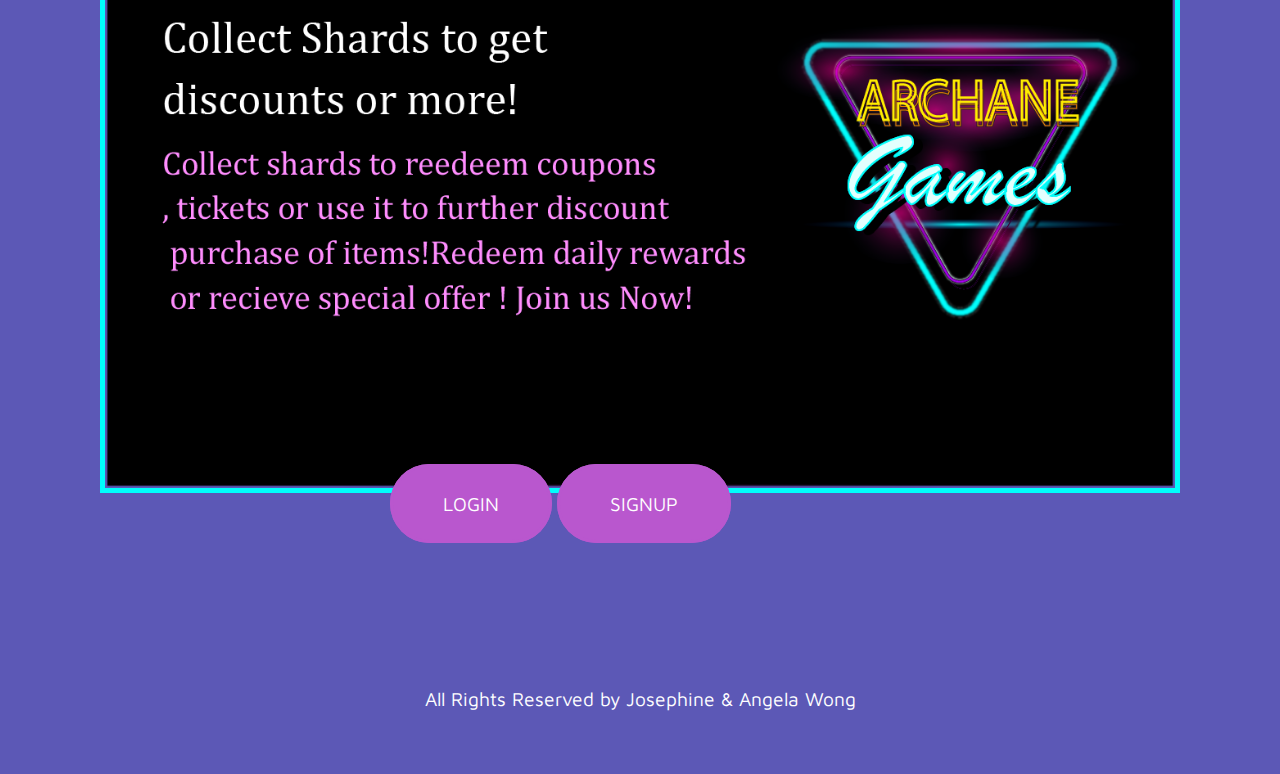
==== commit 6463e06f: "change video size" ====
--- a/index.html
+++ b/index.html
@@ -110,8 +110,8 @@
 
 <section class = "video" controls>
 <video controls>	
-<source src = "vrheadset.mp4" type = "vrheadset/mp4">
-<source src = "vrcontroller.mp4" type = "vrcontroller/mp4">
+<source src = "headset.mp4" type = "headset/mp4">
+<source src = "controller.mp4" type = "controller/mp4">
 </video>	
 </section>
 
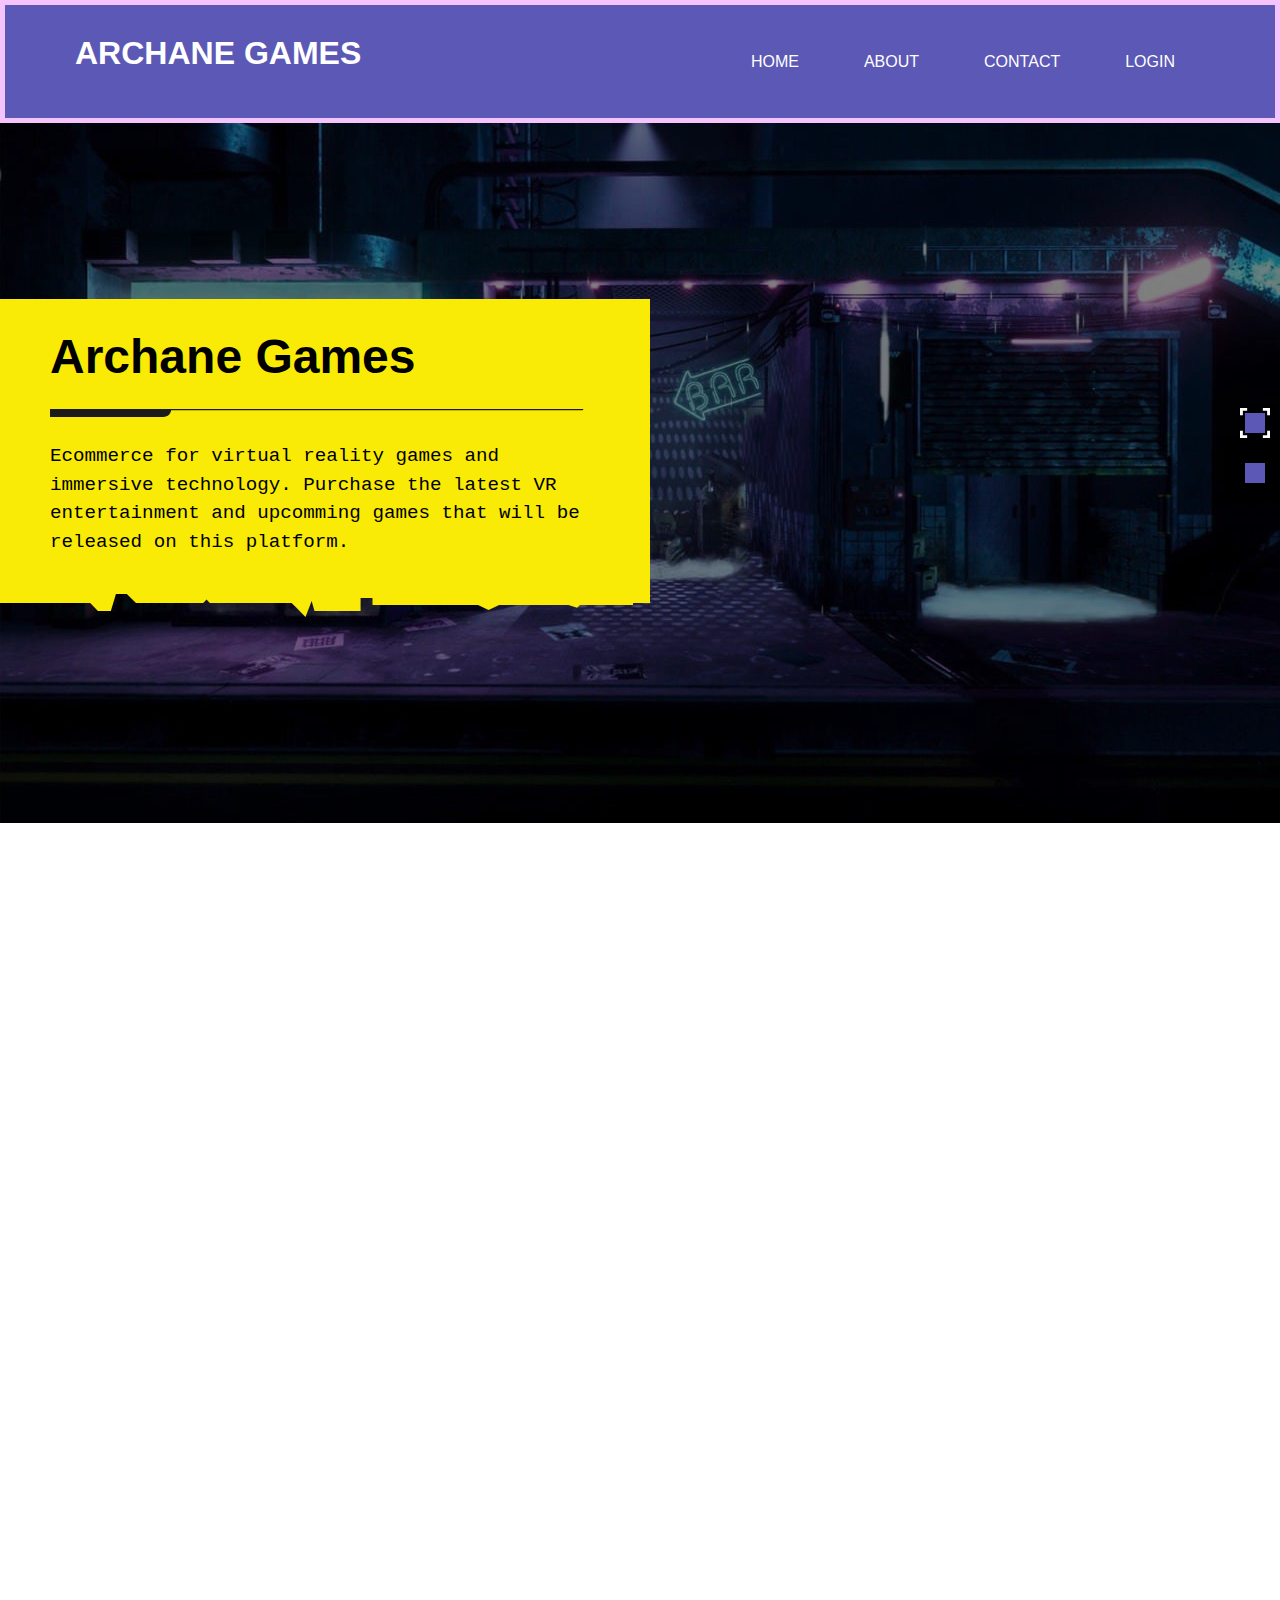
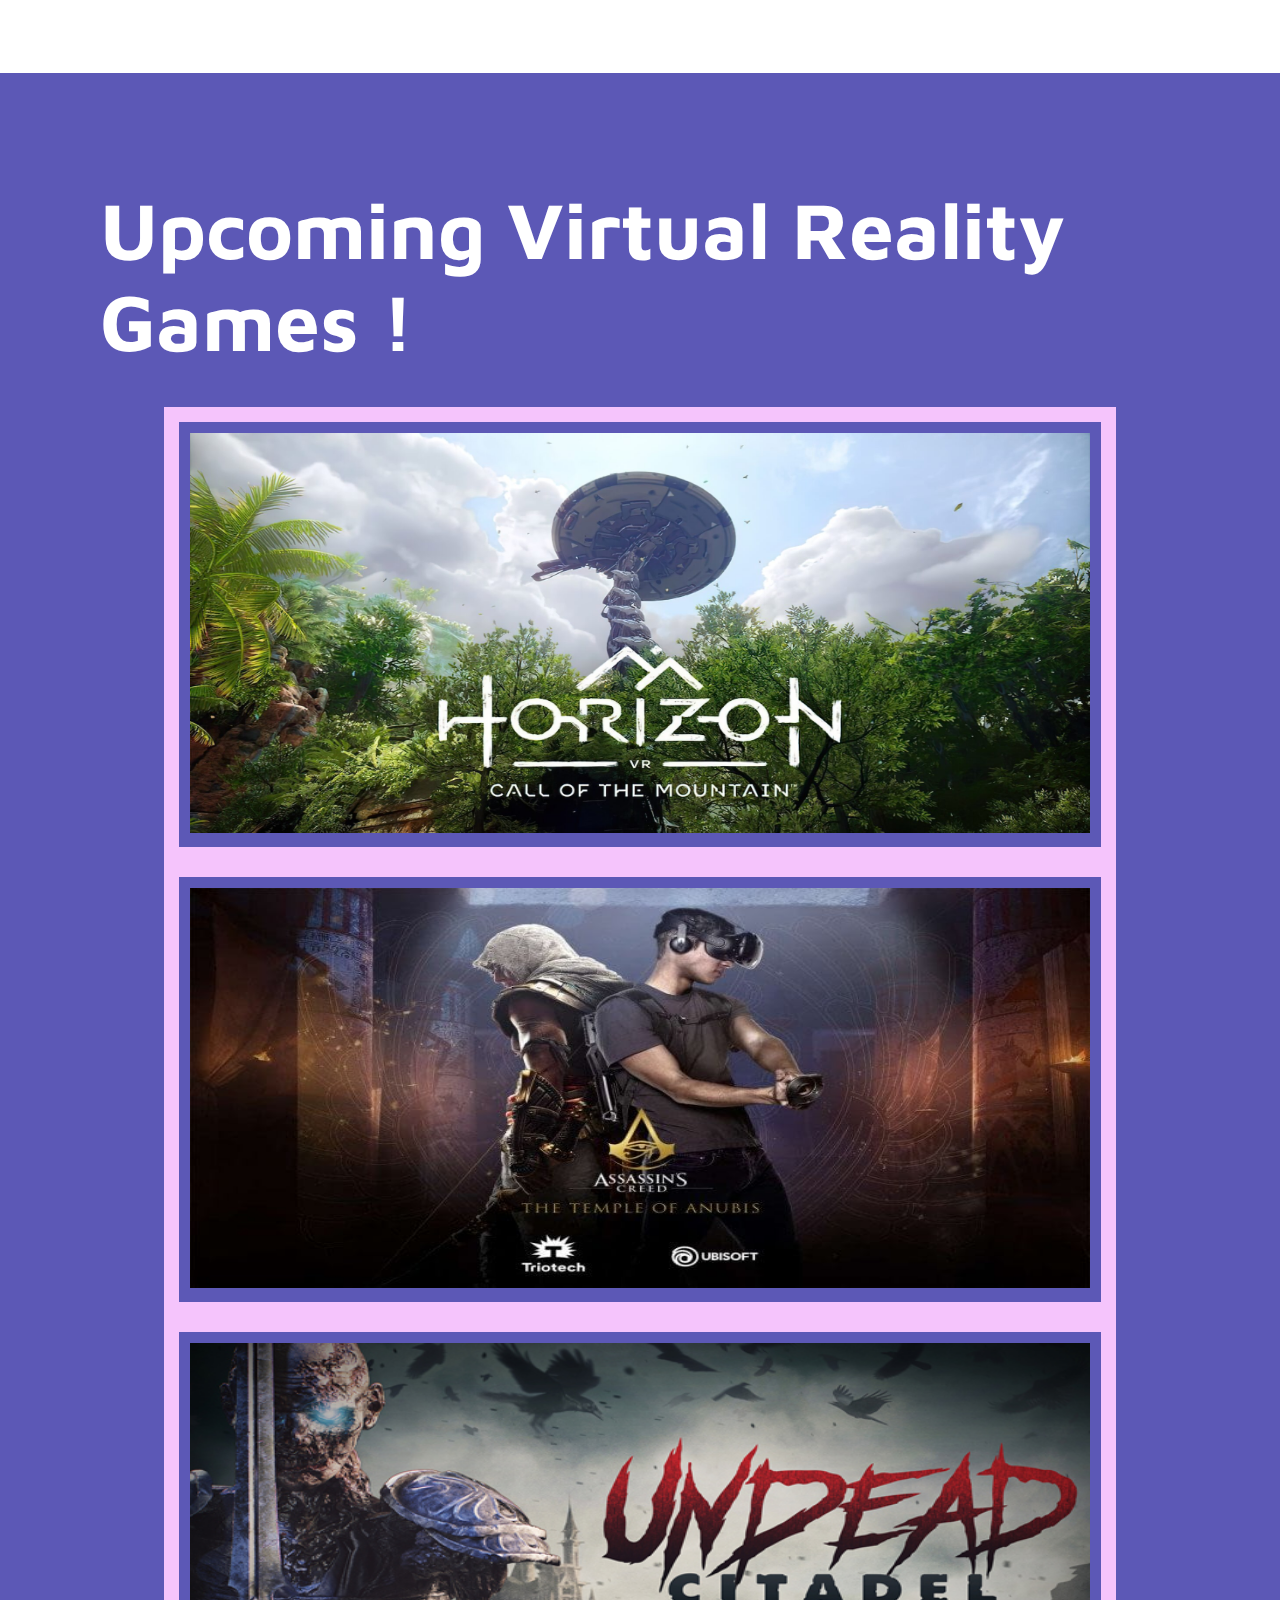
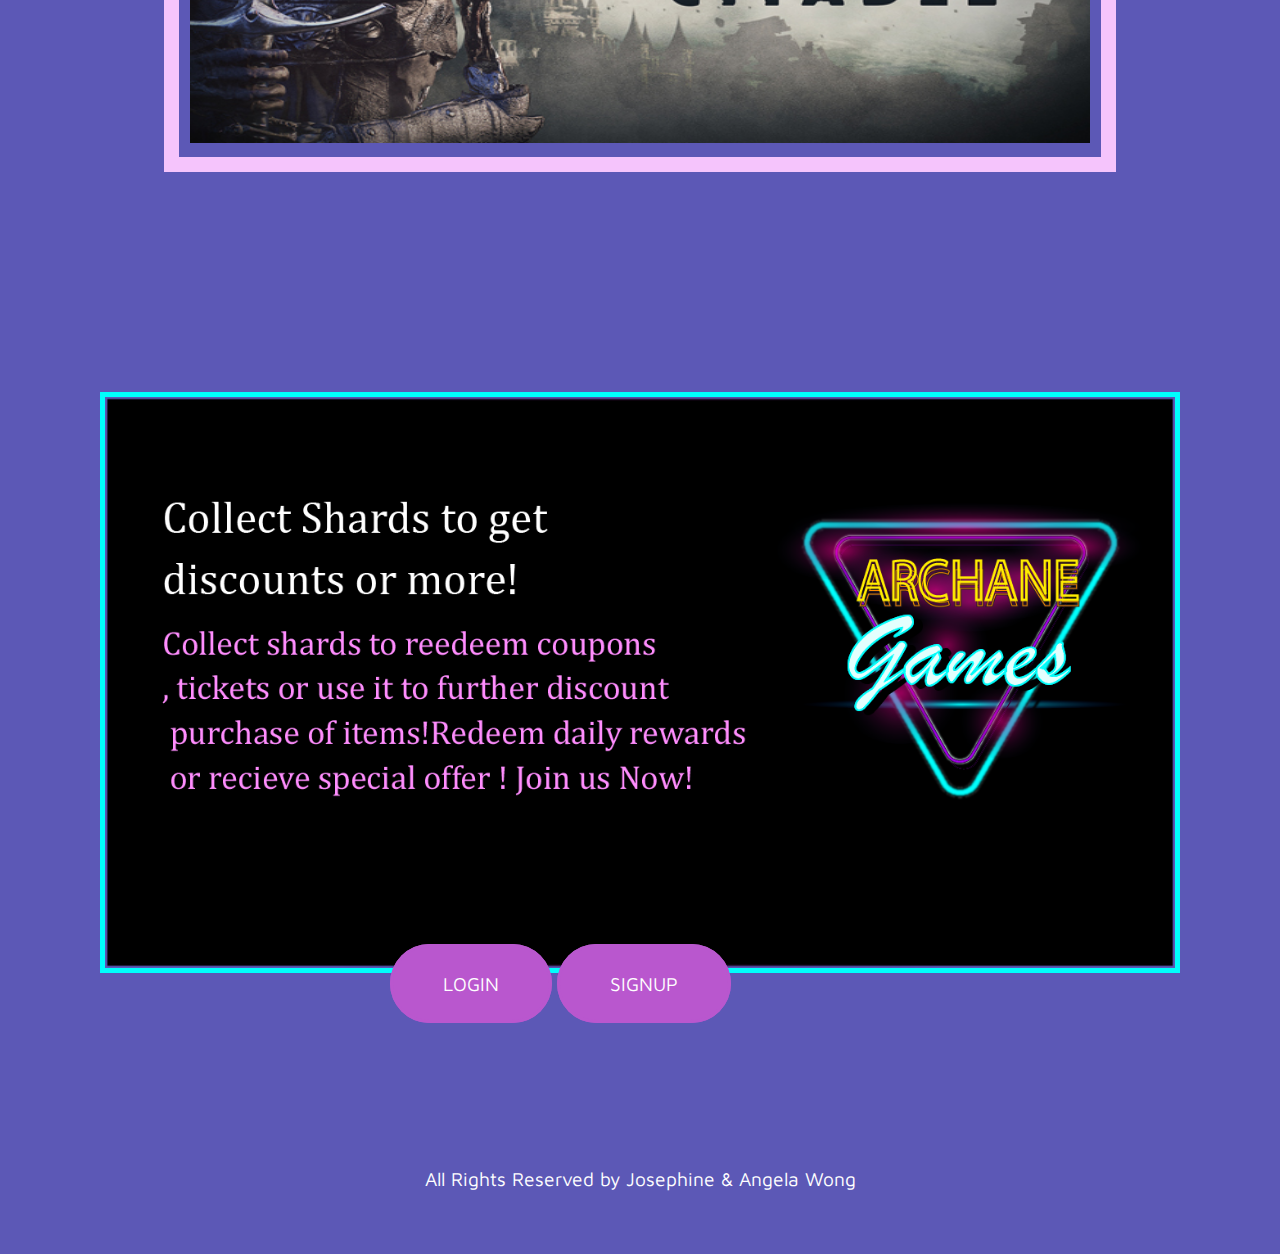
==== commit ad567ecb: "Video update change to youtube embed" ====
--- a/index.html
+++ b/index.html
@@ -108,11 +108,9 @@
         </div>
 
 
-<section class = "video" controls>
-<video controls>	
-<source src = "headset.mp4" type = "headset/mp4">
-<source src = "controller.mp4" type = "controller/mp4">
-</video>	
+<section class = "video">
+<iframe width="560" height="315" src="https://www.youtube.com/embed/wT_XrrVD9FQ" title="YouTube video player" frameborder="0" allow="accelerometer; autoplay; clipboard-write; encrypted-media; gyroscope; picture-in-picture" allowfullscreen></iframe>
+<iframe width="560" height="315" src="https://www.youtube.com/embed/G8skkQ2PMyk" title="YouTube video player" frameborder="0" allow="accelerometer; autoplay; clipboard-write; encrypted-media; gyroscope; picture-in-picture" allowfullscreen></iframe>
 </section>
 
 
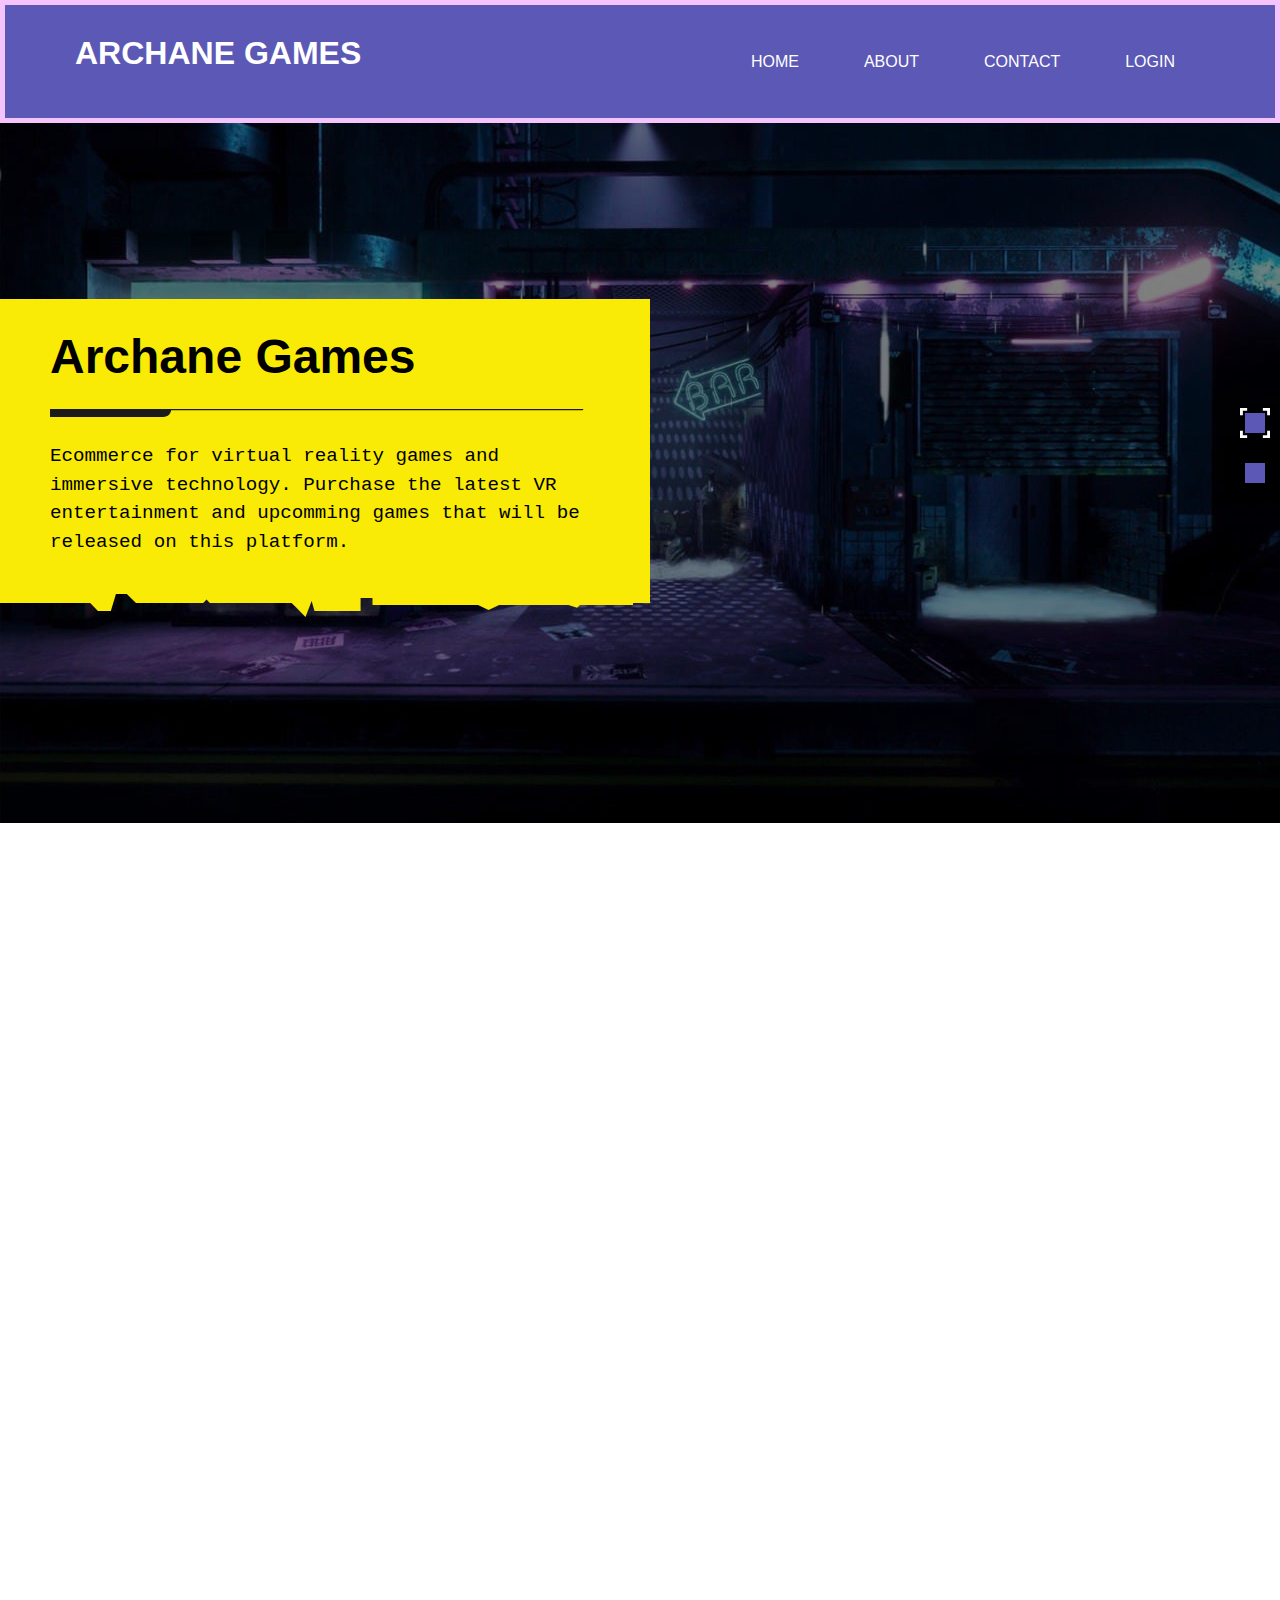
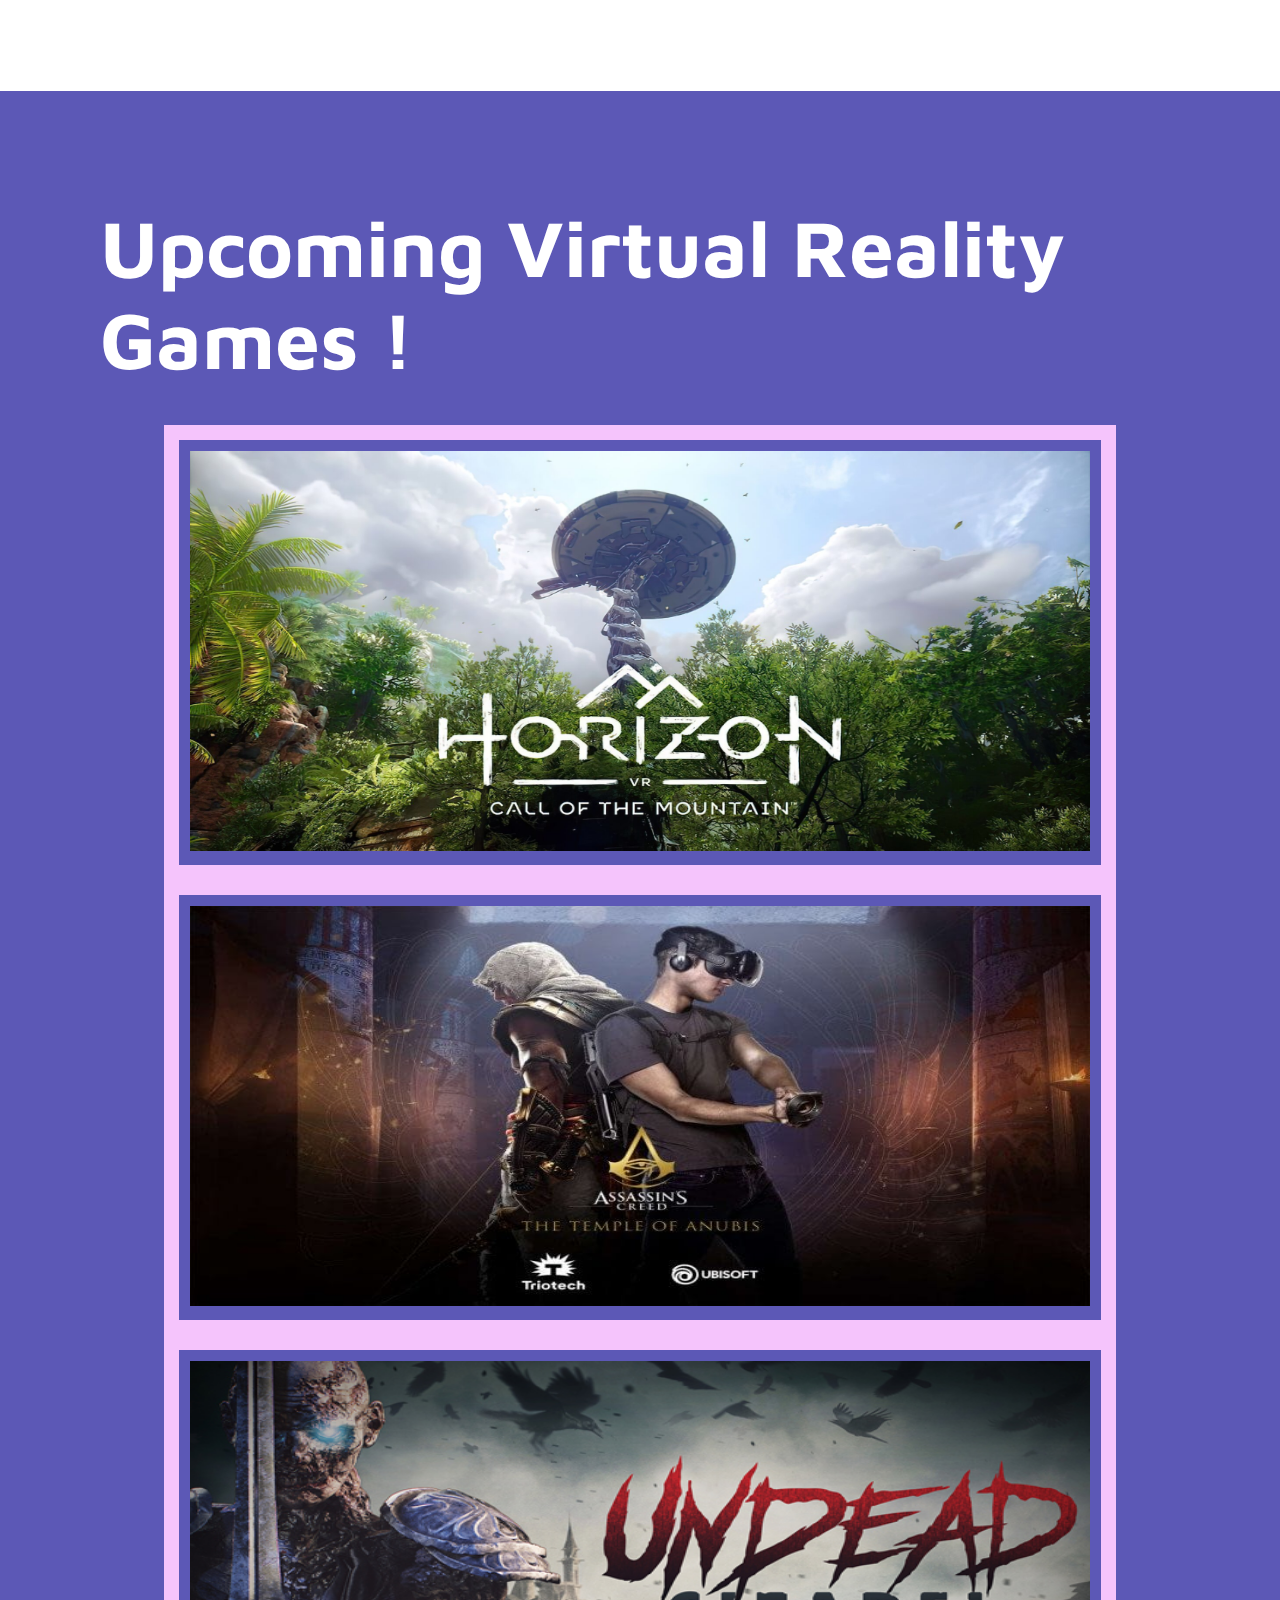
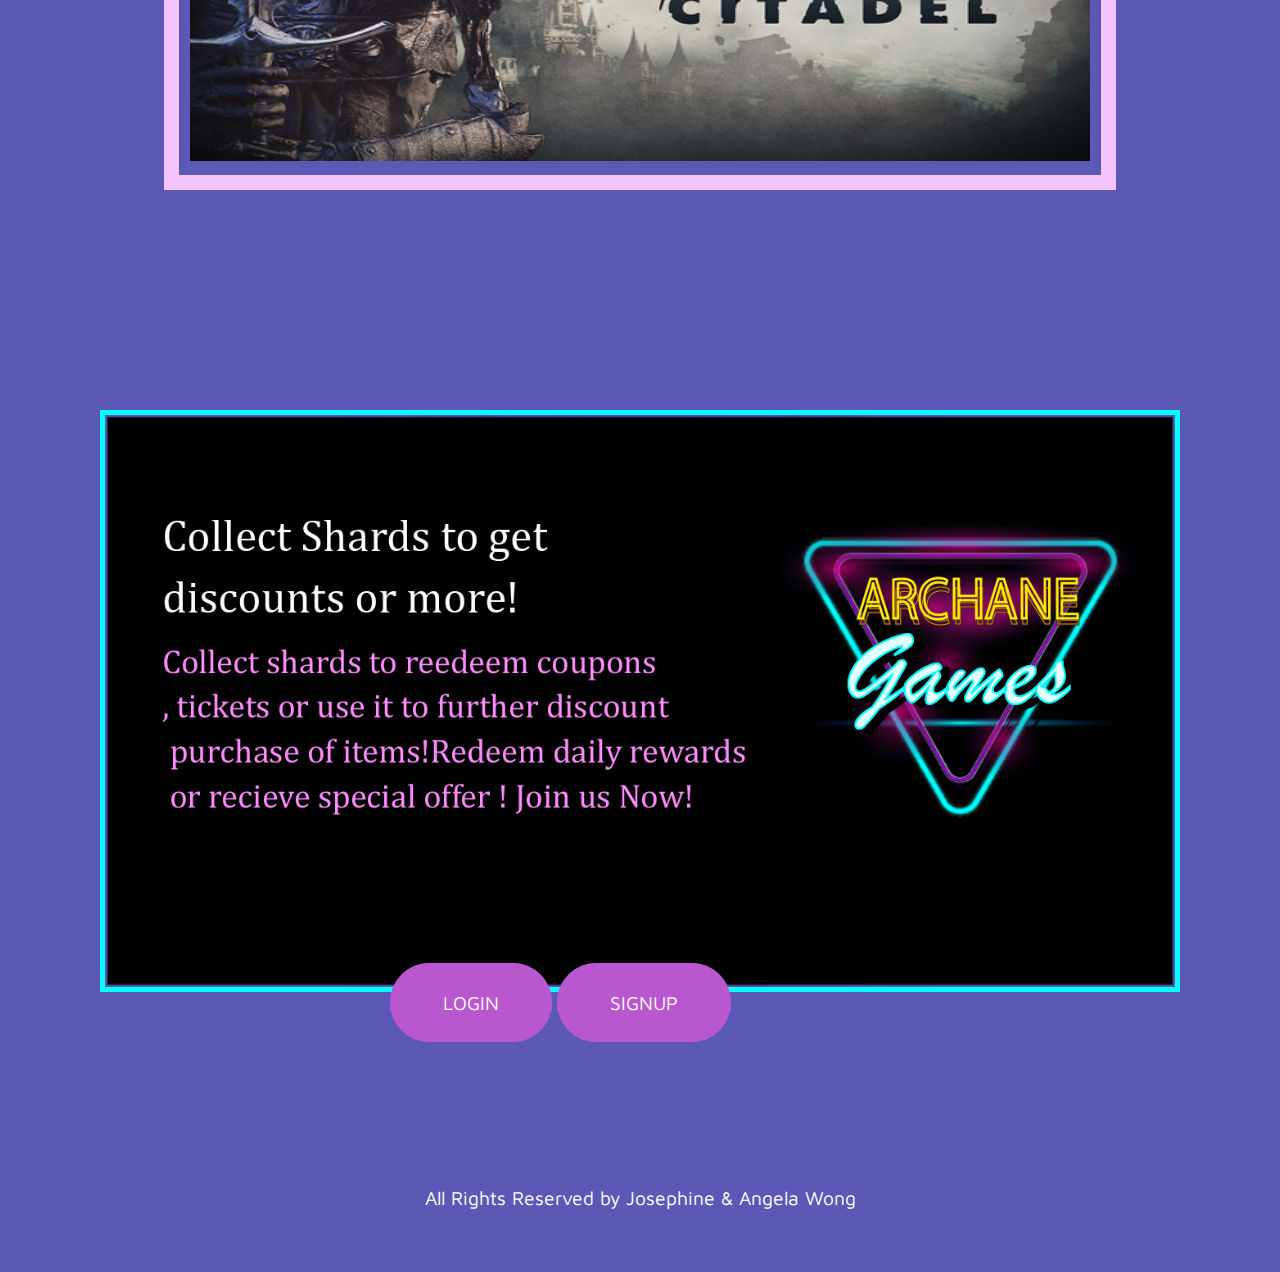
==== commit c0c041a7: "br" ====
--- a/index.html
+++ b/index.html
@@ -110,6 +110,7 @@
 
 <section class = "video">
 <iframe width="560" height="315" src="https://www.youtube.com/embed/wT_XrrVD9FQ" title="YouTube video player" frameborder="0" allow="accelerometer; autoplay; clipboard-write; encrypted-media; gyroscope; picture-in-picture" allowfullscreen></iframe>
+<br>
 <iframe width="560" height="315" src="https://www.youtube.com/embed/G8skkQ2PMyk" title="YouTube video player" frameborder="0" allow="accelerometer; autoplay; clipboard-write; encrypted-media; gyroscope; picture-in-picture" allowfullscreen></iframe>
 </section>
 
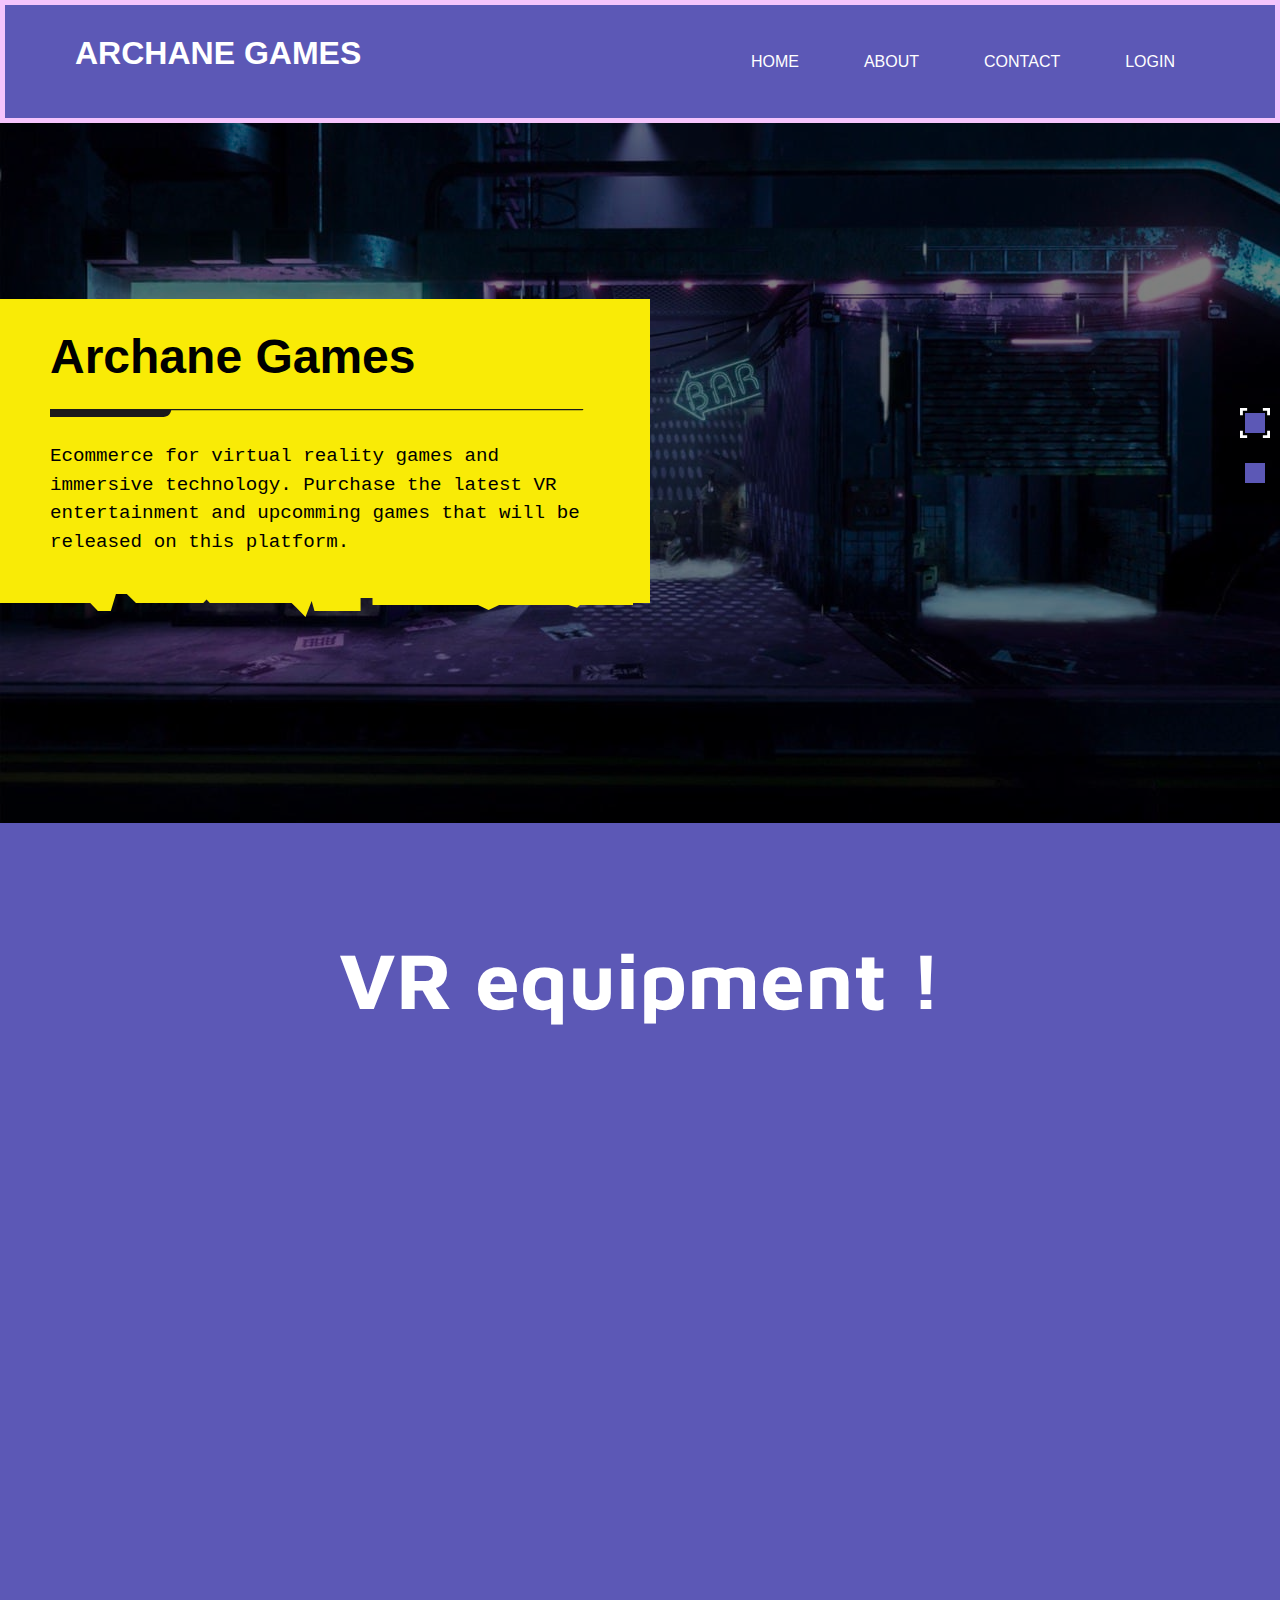
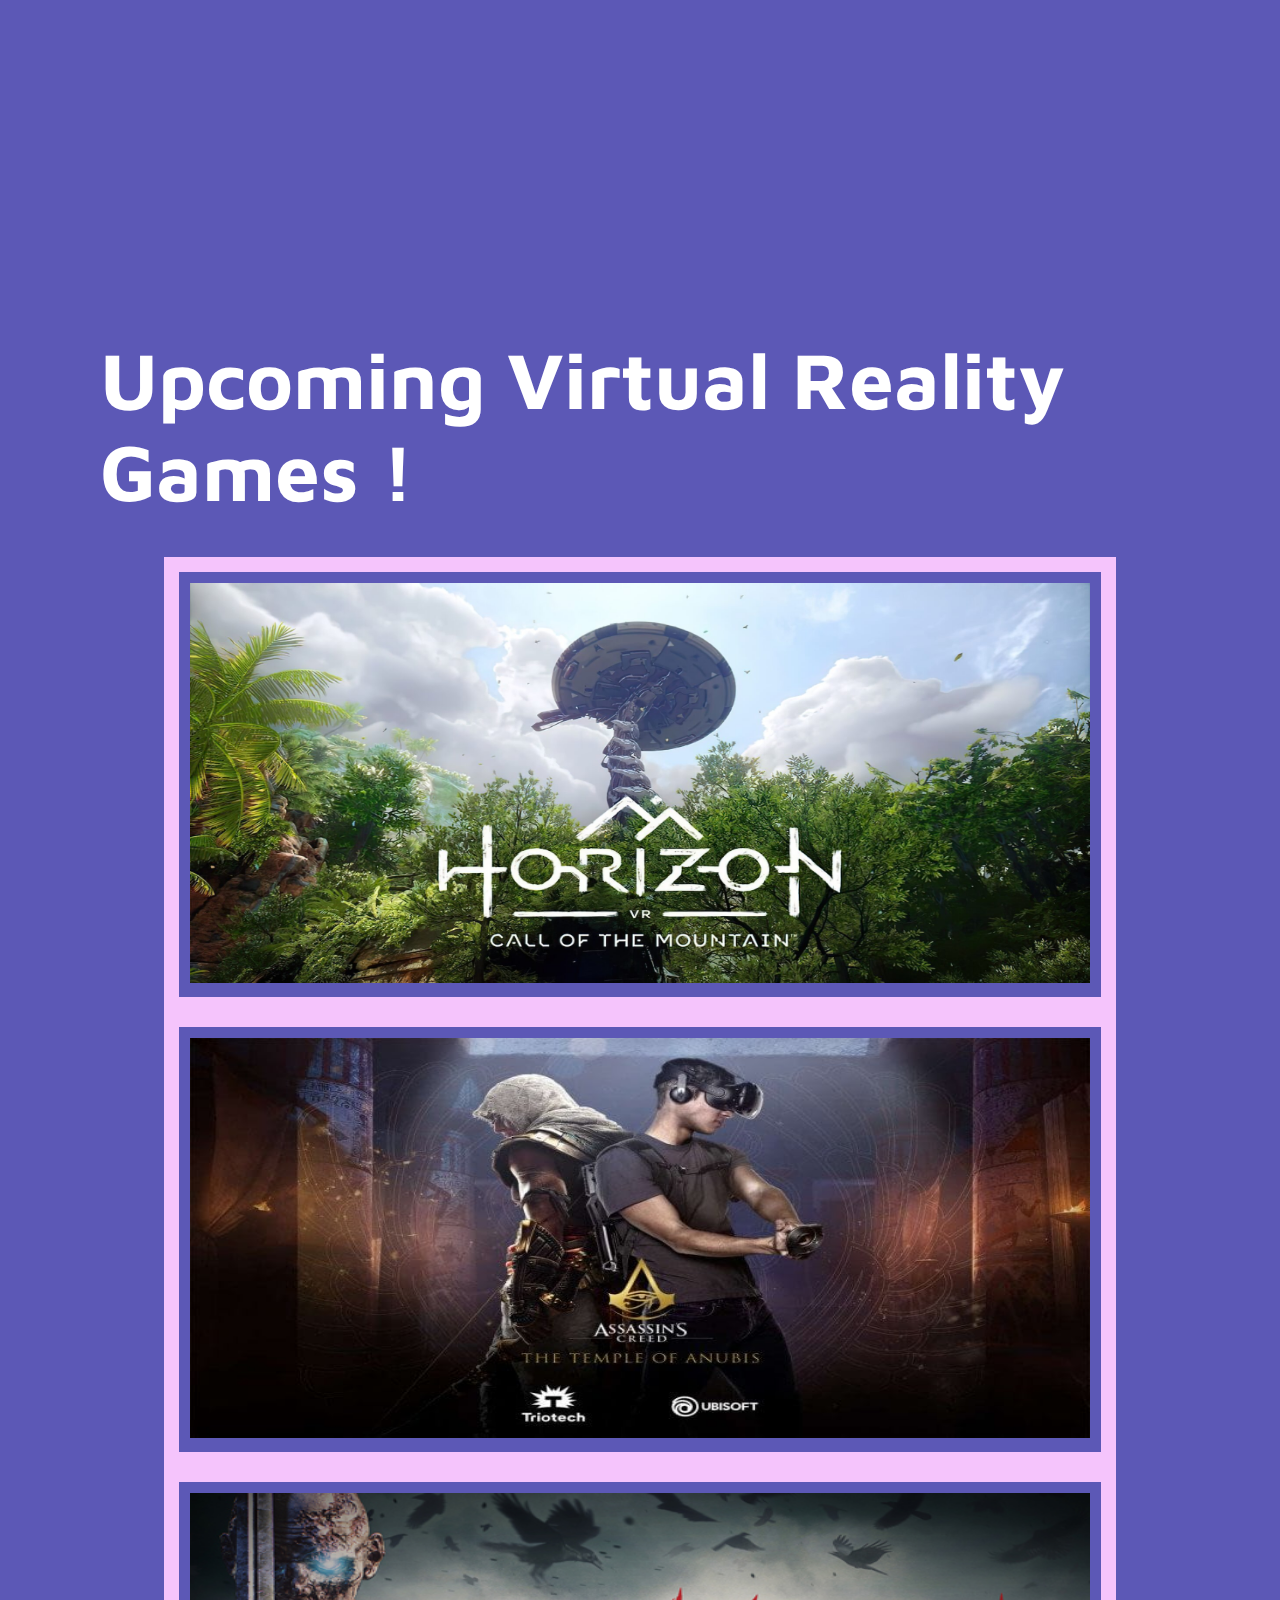
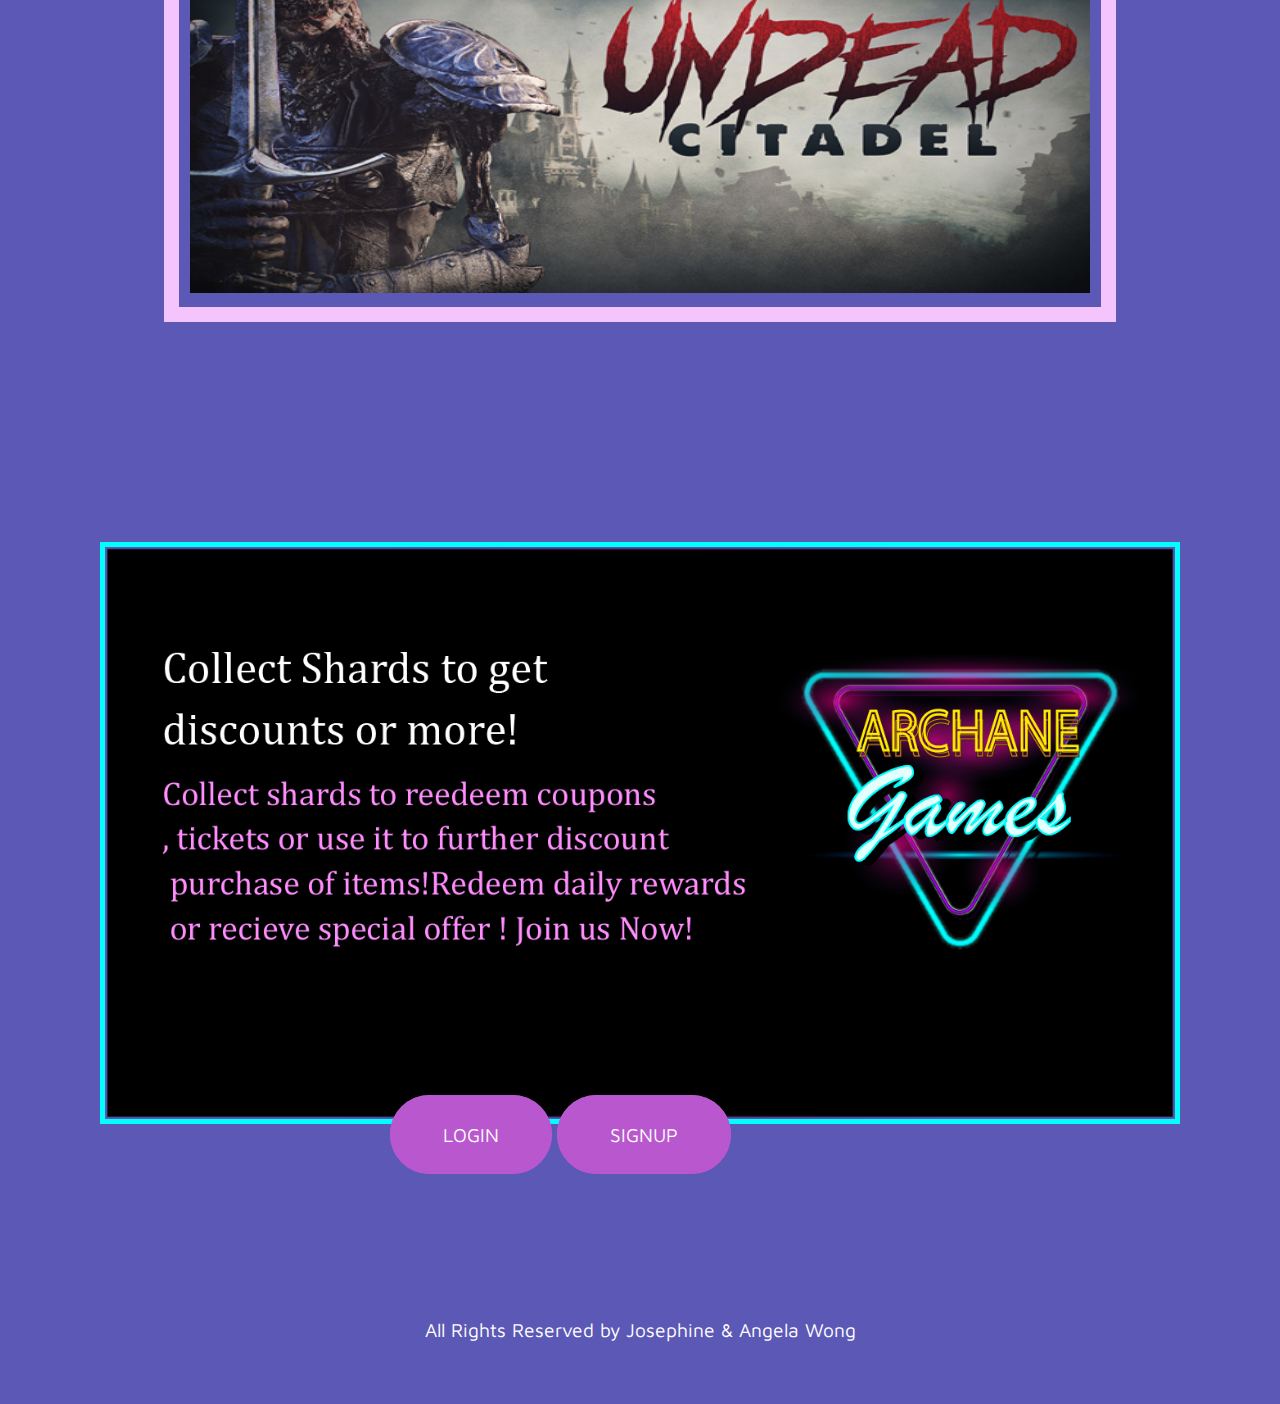
==== commit dabf4653: "Title for video" ====
--- a/index.html
+++ b/index.html
@@ -109,6 +109,7 @@
 
 
 <section class = "video">
+ <h3 class="section-title">VR equipment !</h3>
 <iframe width="560" height="315" src="https://www.youtube.com/embed/wT_XrrVD9FQ" title="YouTube video player" frameborder="0" allow="accelerometer; autoplay; clipboard-write; encrypted-media; gyroscope; picture-in-picture" allowfullscreen></iframe>
 <br>
 <iframe width="560" height="315" src="https://www.youtube.com/embed/G8skkQ2PMyk" title="YouTube video player" frameborder="0" allow="accelerometer; autoplay; clipboard-write; encrypted-media; gyroscope; picture-in-picture" allowfullscreen></iframe>
--- a/style.css
+++ b/style.css
@@ -473,6 +473,12 @@
 .shard{
   background-color:#5C58B6;
 
+}
+
+
+
+.video{
+  background-color:#5C58B6;
 }
 
 #imageHolder {
